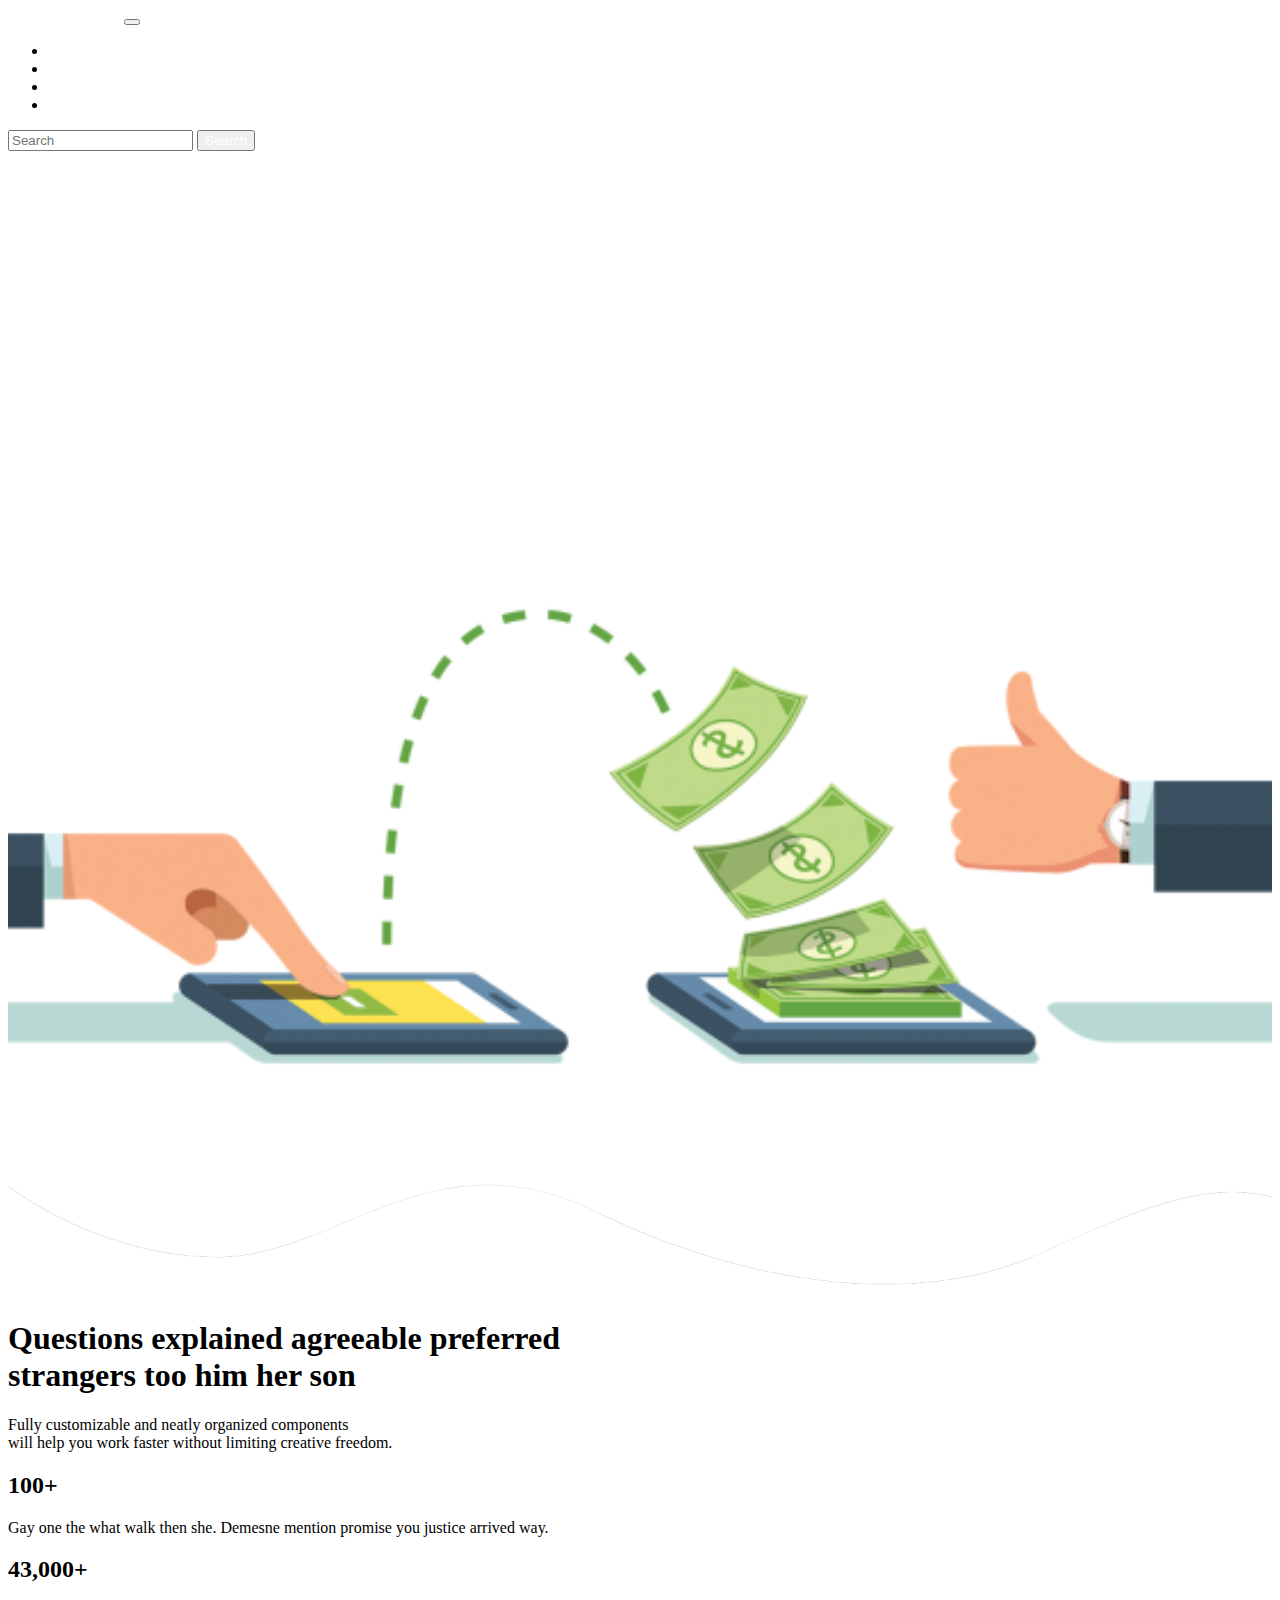
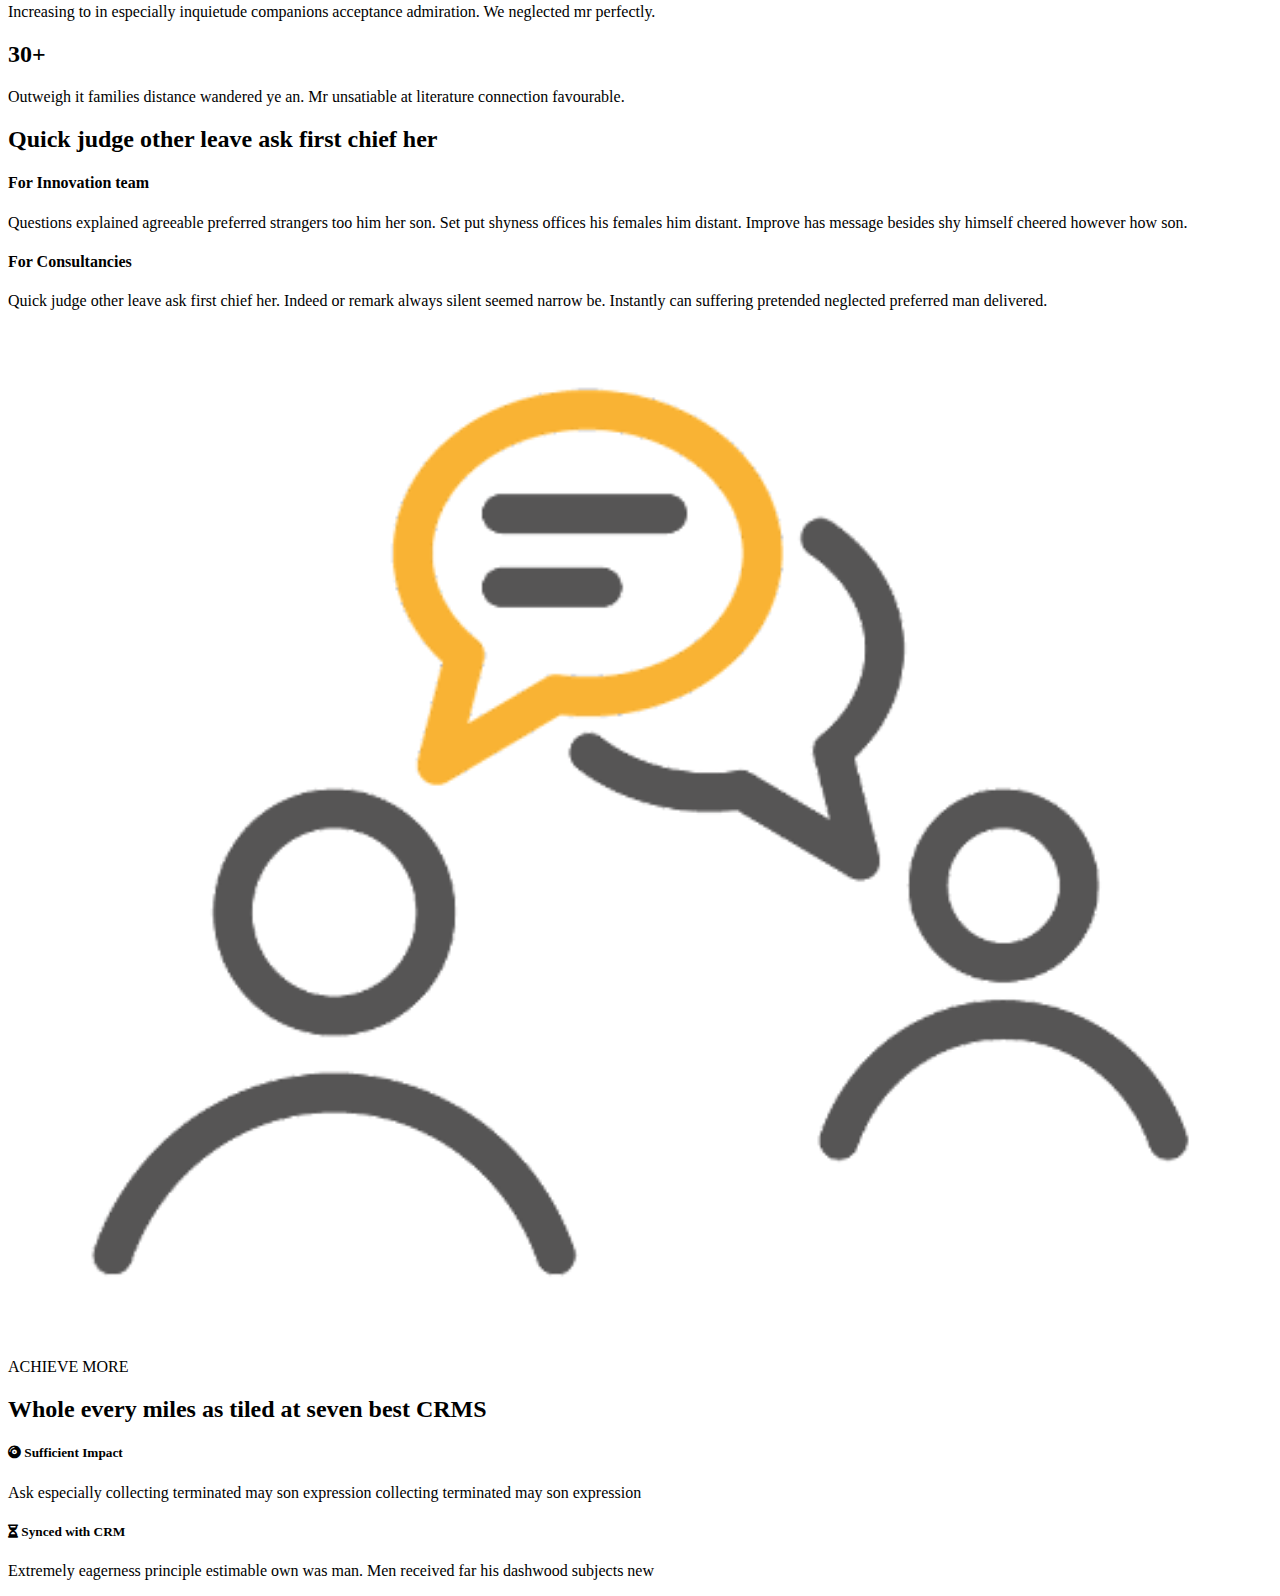
==== index.html @ 58b74c9e "first commit" ====
<!DOCTYPE html>
<html lang="en">

<head>
    <meta charset="UTF-8">
    <meta http-equiv="X-UA-Compatible" content="IE=edge">
    <meta name="viewport" content="width=device-width, initial-scale=1">
    <title>Bootstrap Landing Page</title>



    <!-- --------Bootstrap CSS link ------------ -->

    <link href="https://cdn.jsdelivr.net/npm/bootstrap@5.0.2/dist/css/bootstrap.min.css" rel="stylesheet"
        integrity="sha384-EVSTQN3/azprG1Anm3QDgpJLIm9Nao0Yz1ztcQTwFspd3yD65VohhpuuCOmLASjC" crossorigin="anonymous">


    <!-- -----------Fontawsome link ------------- -->

    <link rel="stylesheet" href="https://use.fontawesome.com/releases/v5.15.3/css/all.css">


    <!-- ---------extarnal CSS link by developer ---------- -->

    <link rel="stylesheet" href="style.css">



</head>

<body>

    <!-- Navbar start  -->

    <nav class="navbar navbar-expand-lg navbar-light bg-primary">
        <div class="container">
            <a class="navbar-brand" href="#"><i class="fab fa-get-pocket"></i>GND Growth</a>
            <button class="navbar-toggler" type="button" data-bs-toggle="collapse"
                data-bs-target="#navbarSupportedContent" aria-controls="navbarSupportedContent" aria-expanded="false"
                aria-label="Toggle navigation">
                <span class="navbar-toggler-icon"></span>
            </button>
            <div class="collapse navbar-collapse" id="navbarSupportedContent">
                <ul class="navbar-nav me-auto mb-2 mb-lg-0 cen">
                    <li class="nav-item">
                        <a class="nav-link" aria-current="page" href="#">Home</a>
                    </li>
                    <li class="nav-item">
                        <a class="nav-link" href="#">How Its Work</a>
                    </li>
                    <li class="nav-item">
                        <a class="nav-link" href="#">Services</a>
                    </li>
                    <li class="nav-item">
                        <a class="nav-link" href="#">Contact</a>
                    </li>

                </ul>
                <form class="d-flex">
                    <input class="form-control me-2" type="search" placeholder="Search" aria-label="Search">
                    <button class="btn btn-outline-success" type="submit">Search</button>
                </form>
            </div>
        </div>
    </nav>

    <!-- Navbar END  -->


    <!-- bannar section start  -->

    <section class="bg-primary">
        <div class="container">

            <div class="row head-area">

                <div class="col-md-6">
                    <h1 class="title">
                        Consistent Sustainable Growth.
                    </h1>
                </div>

                <div class="col-md-6">
                    <img class="image float-right" src="images/hand.png" alt="">
                </div>

            </div>

        </div>

        <img src="images/wave1.png" class="bottom-image" alt="wave1">

    </section>

    <!-- bannar section END  -->



    <!-- second-section start  -->

    <section class="container">

        <div class="second-section pt-5 pb-5">

            <div class="row">
                <h1 class="text-center">Questions explained agreeable preferred <br> strangers too him her son</h1>
                <p class="text-center p-3">
                    Fully customizable and neatly organized components <br>
                    will help you work faster without limiting creative freedom.
                </p>

                <div class="info d-md-flex text-center p-4">

                    <div class="p-3 m-4 shadow-sm">

                        <h2>100+</h2>
                        <p>Gay one the what walk then she. Demesne mention promise you justice arrived way.</p>

                    </div>

                    <div class="p-3 m-4 shadow-sm">

                        <h2>43,000+</h2>
                        <p>Increasing to in especially inquietude companions acceptance admiration. We neglected mr
                            perfectly.</p>

                    </div>

                    <div class="p-3 m-4 shadow-sm">

                        <h2>30+</h2>
                        <p>Outweigh it families distance wandered ye an. Mr unsatiable at literature connection
                            favourable. </p>

                    </div>

                </div>
            </div>


        </div>

    </section>

    <!-- second-section end  -->



    <!-- Consultation section start  -->

    <section class="container pb-5">

        <div class="row">

            <div class="col-md-6">
                <h2 class="p-3">Quick judge other leave ask first chief her</h2>

                <article class="team shadow-sm p-4 m-4">
                    <h4>For Innovation team</h4>
                    <p>Questions explained agreeable preferred strangers too him her son. Set put shyness offices his
                        females him distant. Improve has message besides shy himself cheered however how son.</p>
                </article>

                <article class="consult shadow-sm p-4 m-4">
                    <h4>For Consultancies</h4>
                    <p>Quick judge other leave ask first chief her. Indeed or remark always silent seemed narrow be.
                        Instantly can suffering pretended neglected preferred man delivered. </p>
                </article>
            </div>

            <div class="col-md-6 p-4 consult-image">
                <img src="images/consult.png" alt="">
            </div>
        </div>

    </section>

    <!-- Consultation section END  -->



    <!-- attractive information area start  -->

    <section class="container-fluid mt-5 mb-5 bg-info">

        <div class="container d-md-flex">


            <div class="whole p-5">
                <p>
                    ACHIEVE MORE
                </p>
                <h2>Whole every miles as tiled at seven best CRMS</h2>
            </div>

            <div class="sufficient p-5">
                <h5>
                    <i class="fas fa-compact-disc mr-2"></i>
                    Sufficient Impact
                </h5>
                <p>Ask especially collecting terminated may son expression collecting terminated may son expression</p>
            </div>


            <div class="CRM p-5">
                <h5>
                    <i class="fas fa-hourglass-half mr-2"></i>
                    Synced with CRM
                </h5>
                <p>
                    Extremely eagerness principle estimable own was man. Men received far his dashwood subjects new
                </p>
            </div>
        </div>
    </section>

    <!-- attractive information area END  -->







    <!-- ------------Bootstrap JS Link ----------- -->

    <script src="https://cdn.jsdelivr.net/npm/bootstrap@5.0.2/dist/js/bootstrap.bundle.min.js"
        integrity="sha384-MrcW6ZMFYlzcLA8Nl+NtUVF0sA7MsXsP1UyJoMp4YLEuNSfAP+JcXn/tWtIaxVXM" crossorigin="anonymous">
        </script>


</body>

</html>
---- style.css ----
/* Navbar start  */



.navbar-brand {
    color: white !important;
    font-weight: 600;
}

.fa-get-pocket {
    margin-right: 5px;
}

.nav-link {
    color: white !important;
}

.btn {
    color: white !important;
}


/* Navbar END  */


/* bannar section start  */

.head-area {
    padding-top: 5%;
}

.title {
    color: white !important;
    margin-top: 15%;
}


.image {
    width: 100%;
     
}

.bottom-image {
    width: 100%;
}

/* bannar section start  */


.consult-image img {
    width: 100%;
}
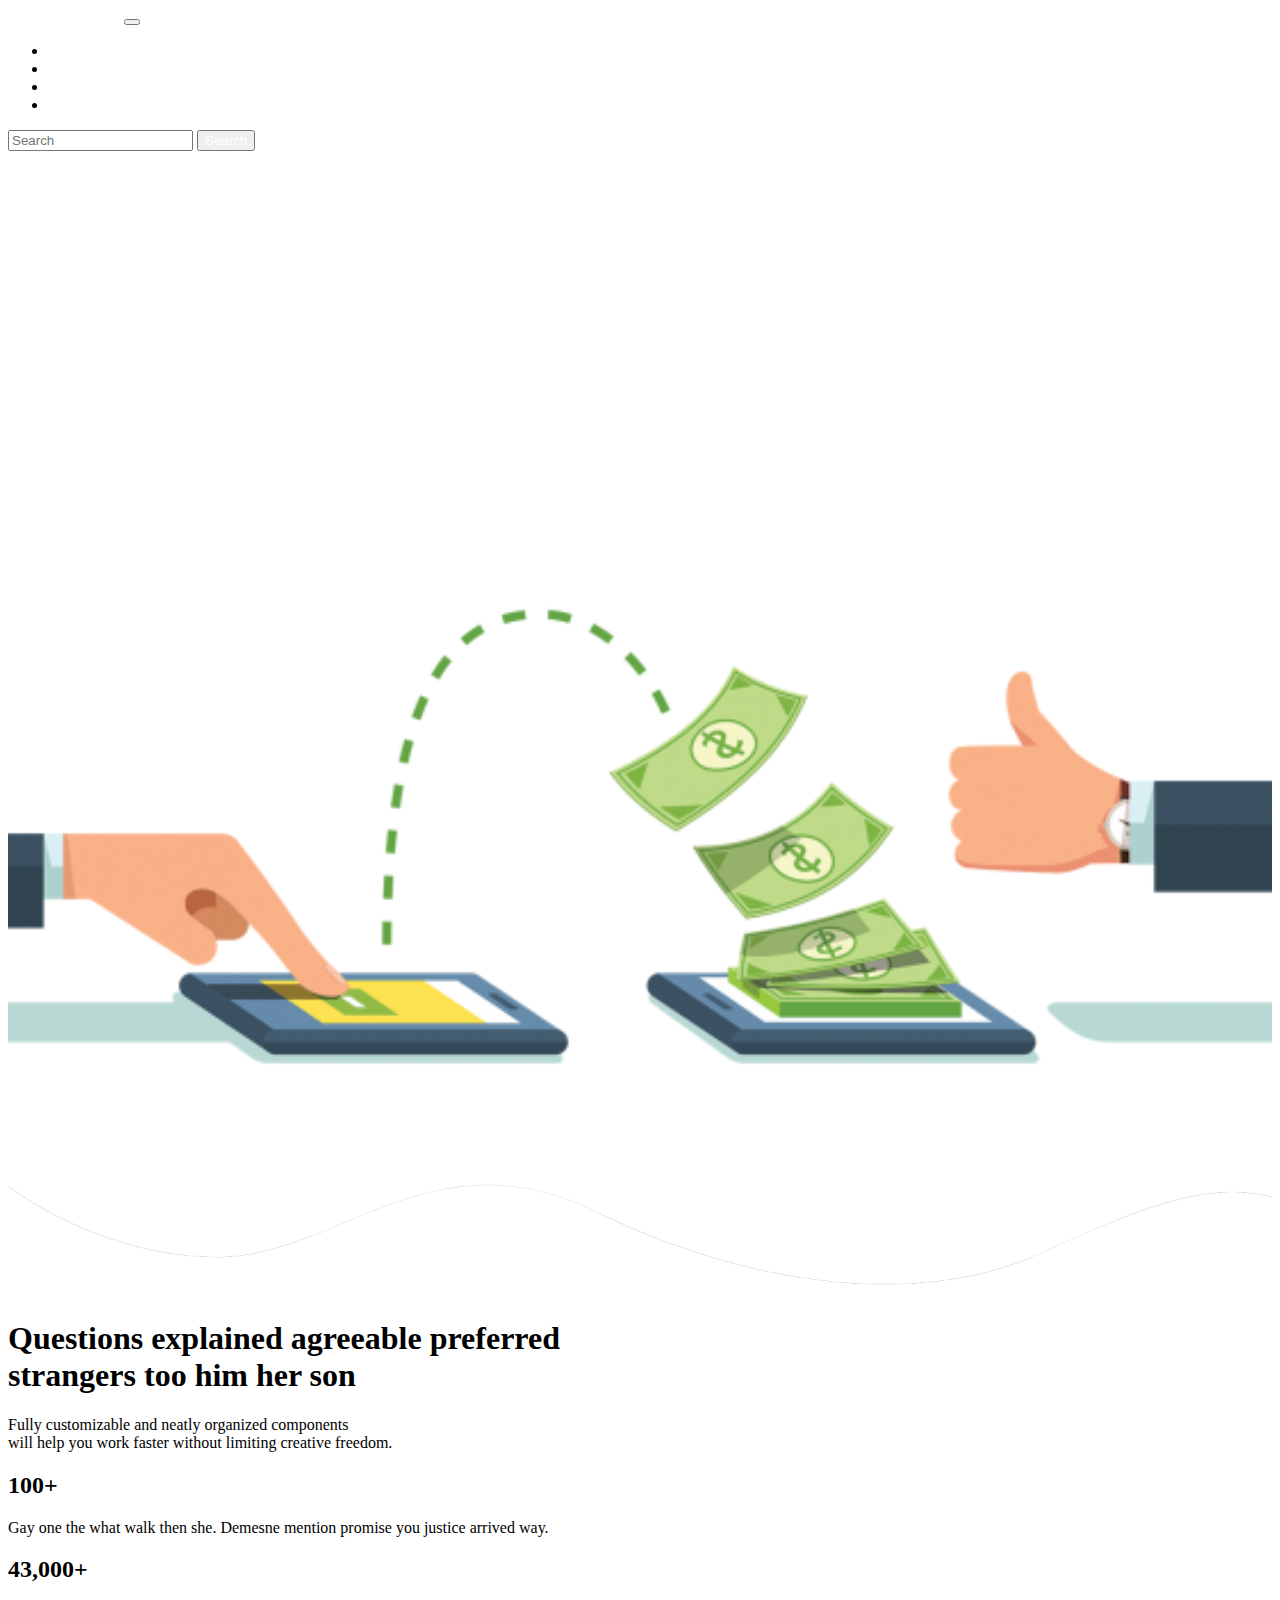
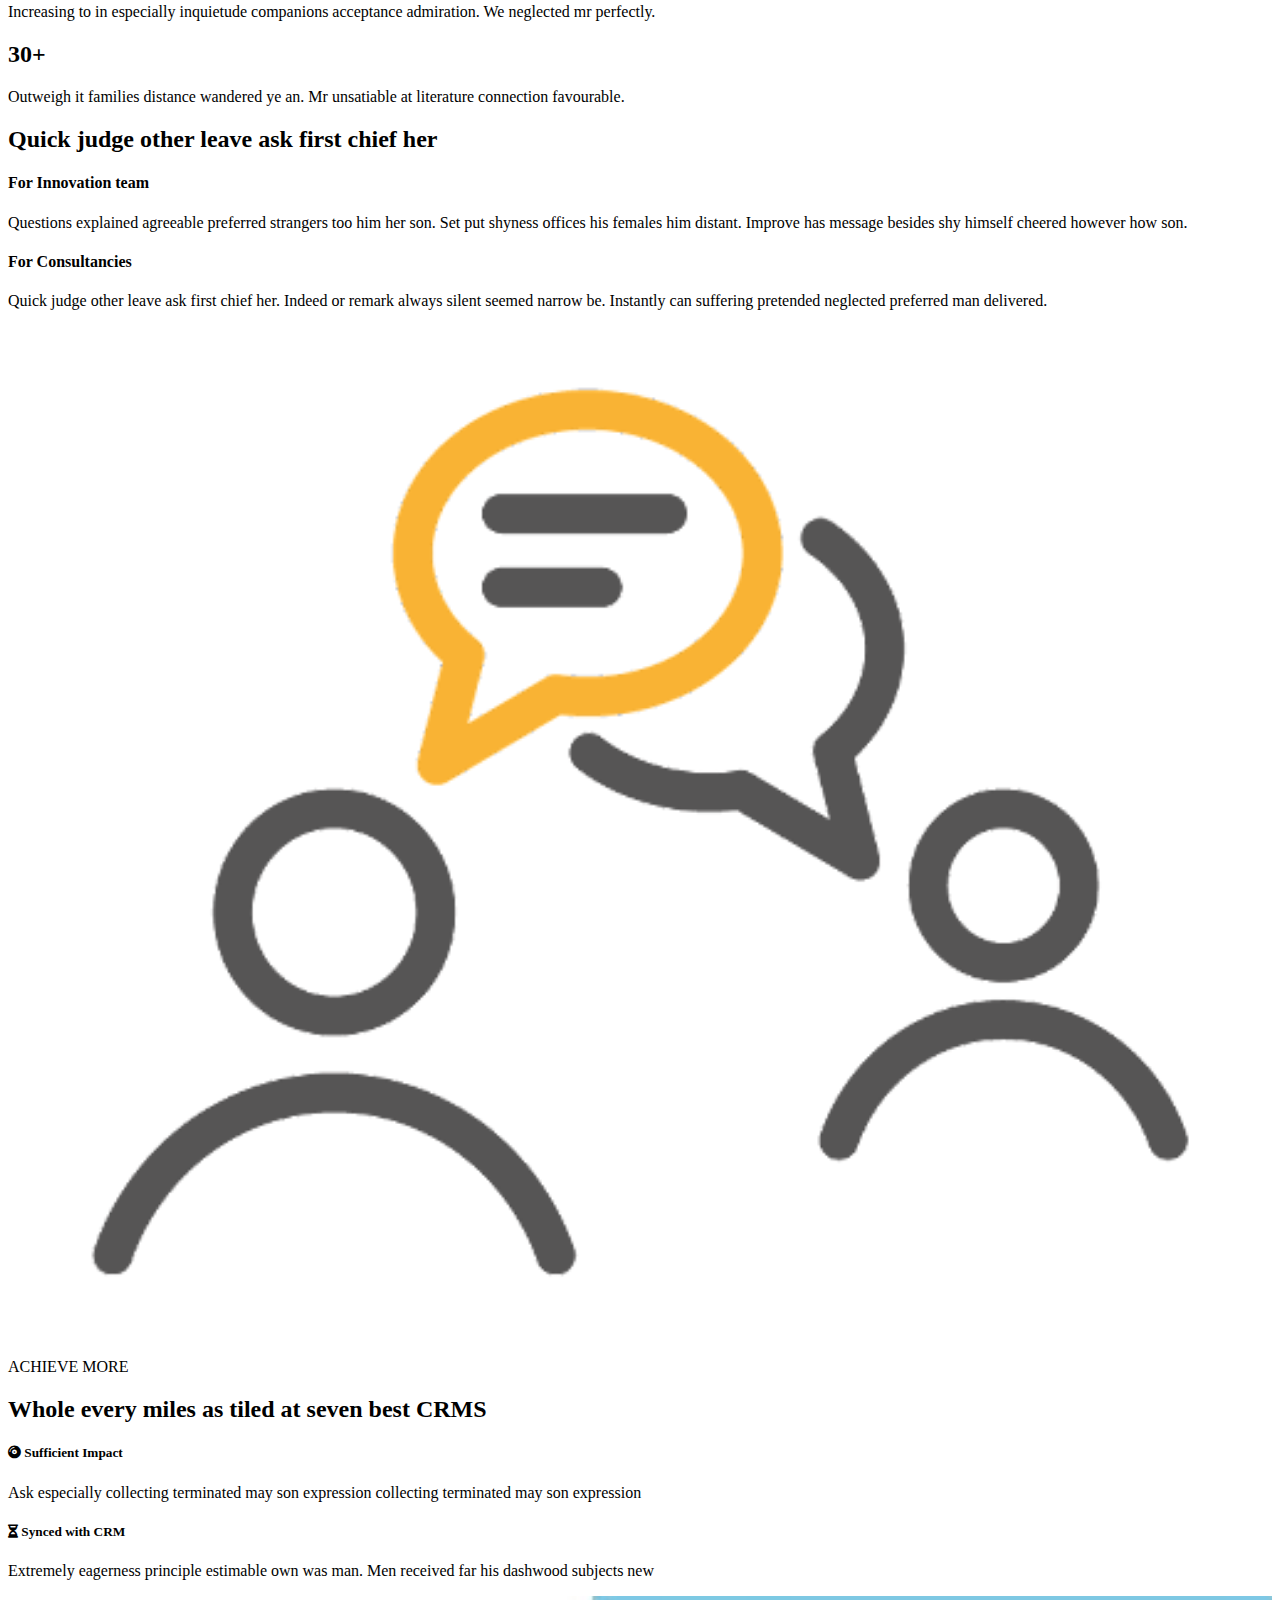
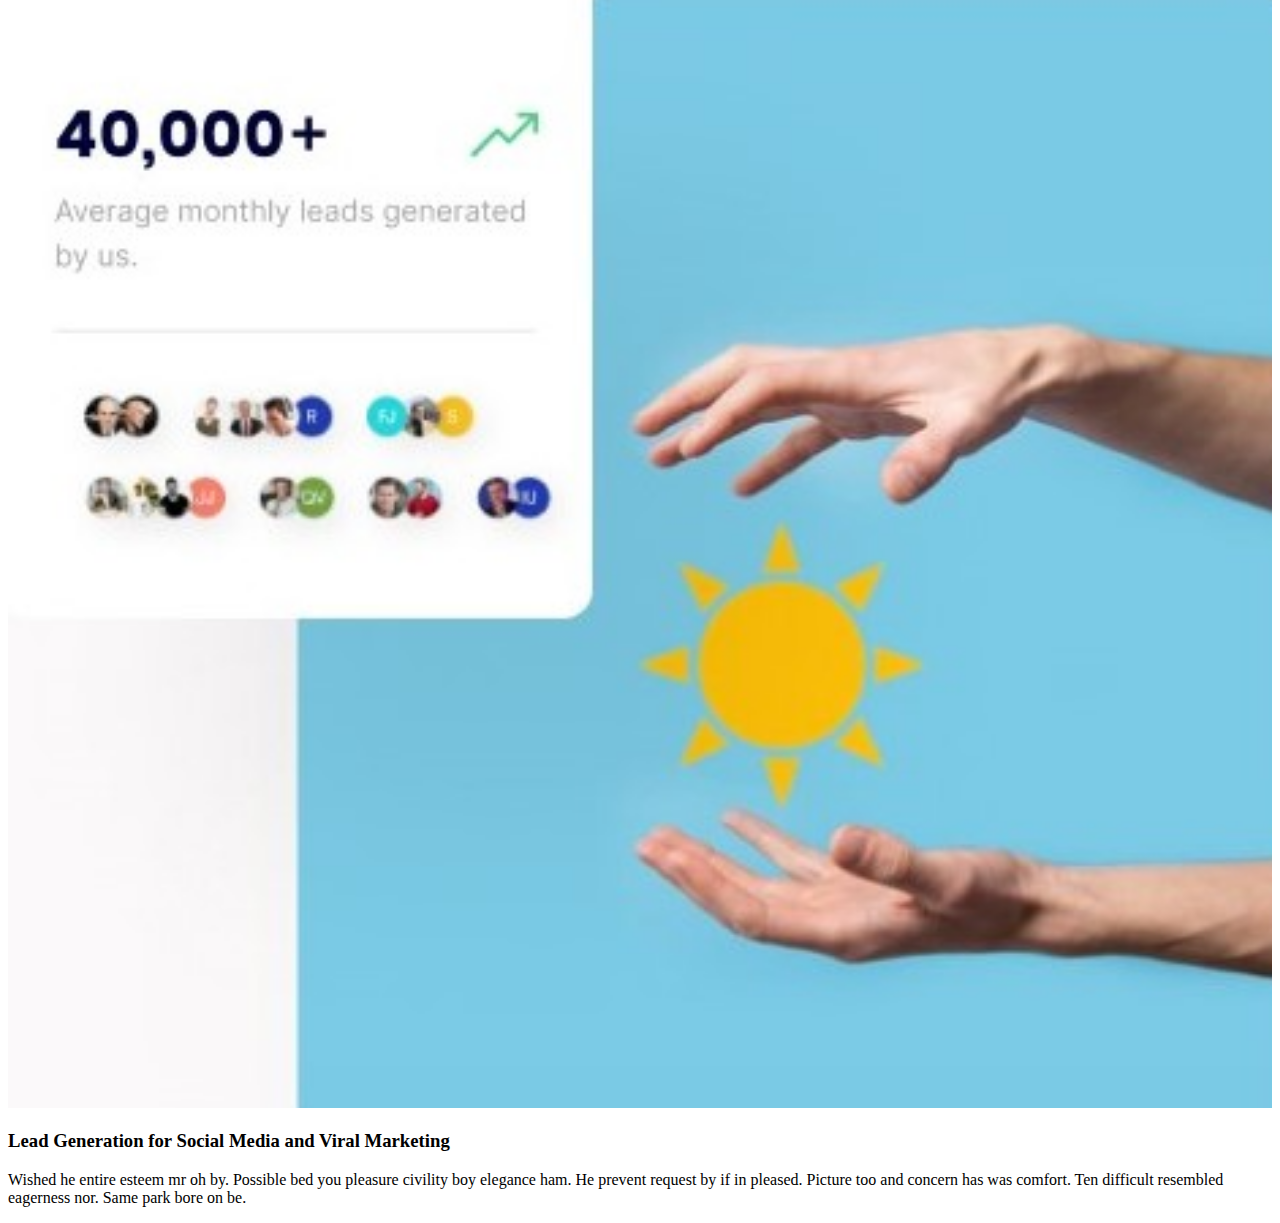
==== commit 38cc2b5c: "update" ====
--- a/index.html
+++ b/index.html
@@ -218,7 +218,46 @@
 
 
 
-
+    <!-- Lead section start  -->
+
+    <section class="container">
+
+        <div class="row align-items-center">
+            <div class="col-md-6 target p-5">
+                <img src="images/target.jpg" alt="">
+            </div>
+
+            <div class="col-md-6 p-5 text-justify">
+                <h3>Lead Generation for Social Media and Viral Marketing</h3>
+
+                <p>
+                    Wished he entire esteem mr oh by. Possible bed you pleasure civility boy
+                    elegance ham. He prevent
+                    request by if in pleased. Picture too and concern has was comfort. Ten difficult resembled eagerness
+                    nor. Same park bore on be.
+                </p>
+            </div>
+        </div>
+
+        <div class="row">
+            <div class="col-3">
+
+            </div>
+            <div class="col-3">
+
+            </div>
+            <div class="col-3">
+
+            </div>
+        </div>
+
+
+
+    </section>
+
+
+
+    <!-- Lead section END  -->
 
 
 
--- a/style.css
+++ b/style.css
@@ -51,6 +51,9 @@
     width: 100%;
 }
 
+.target img {
+    width: 100%;
+}
 
 
 
@@ -58,3 +61,4 @@
 
 
 
+
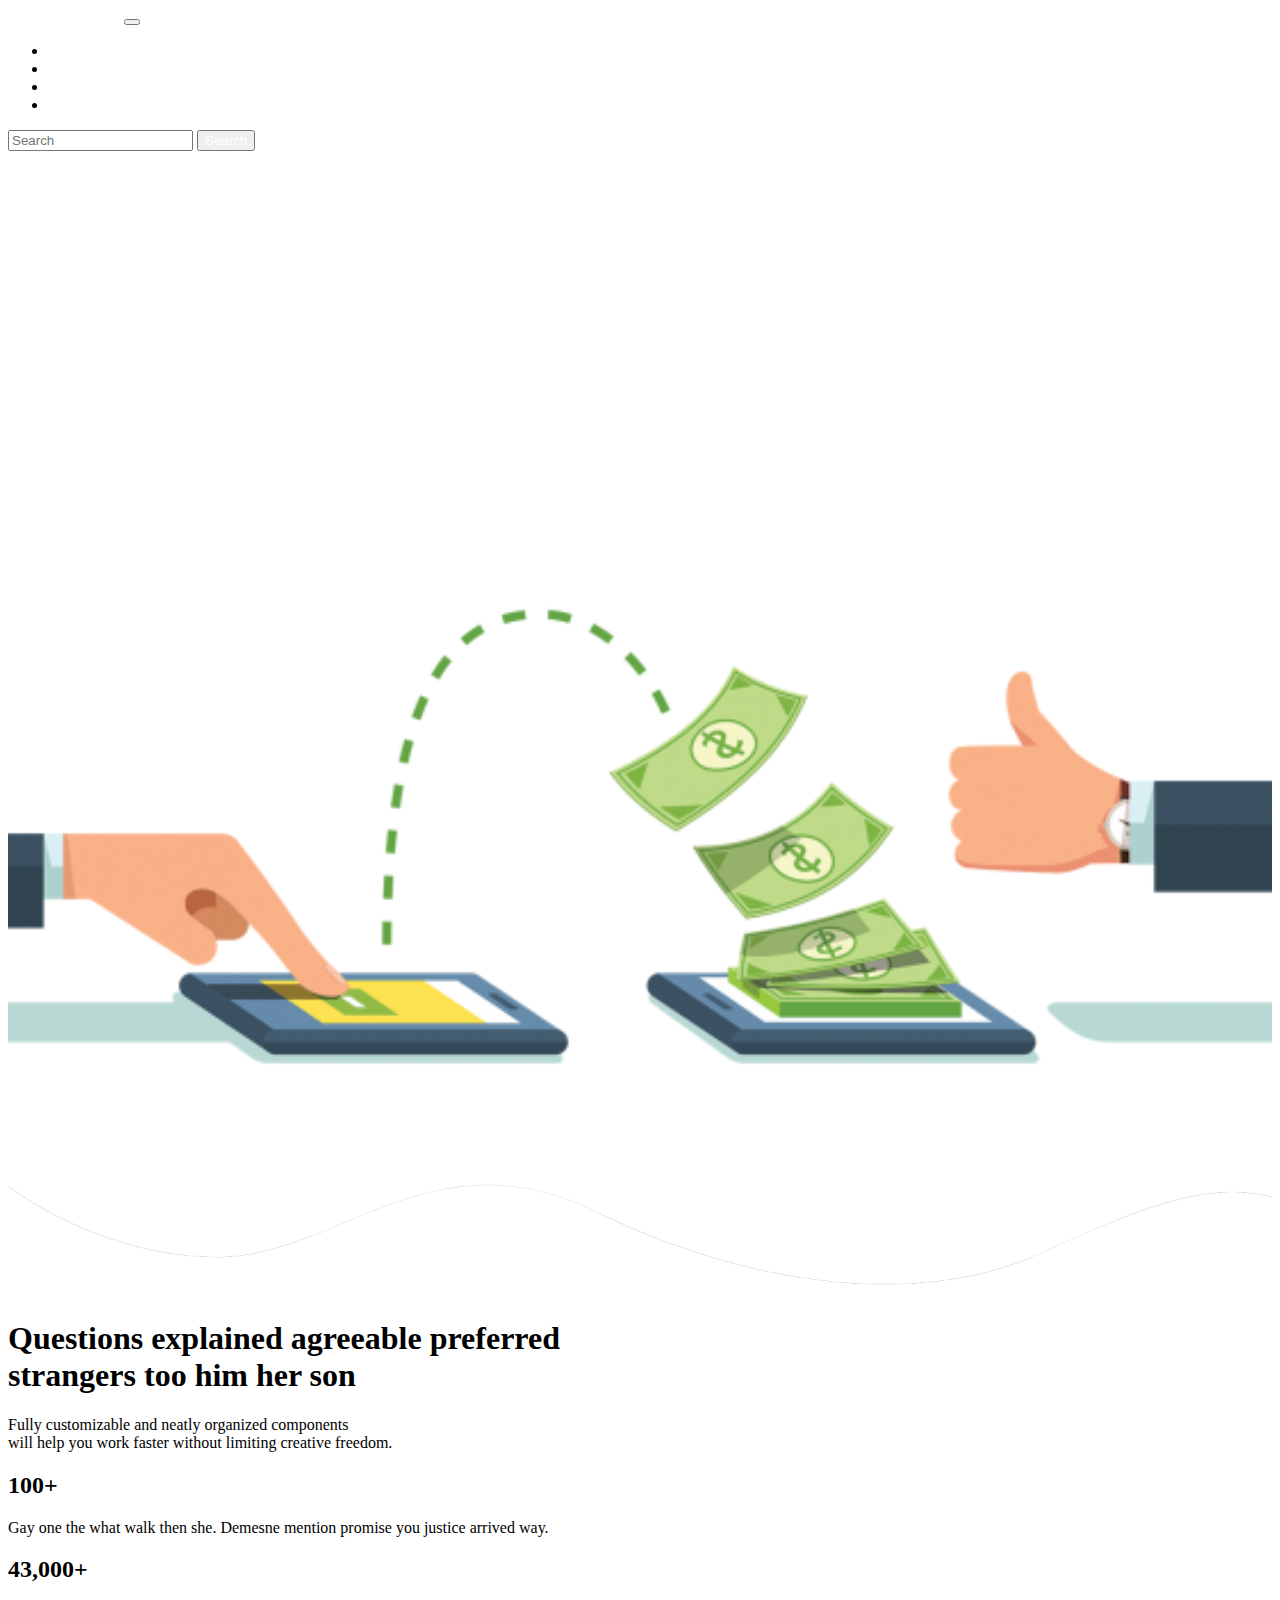
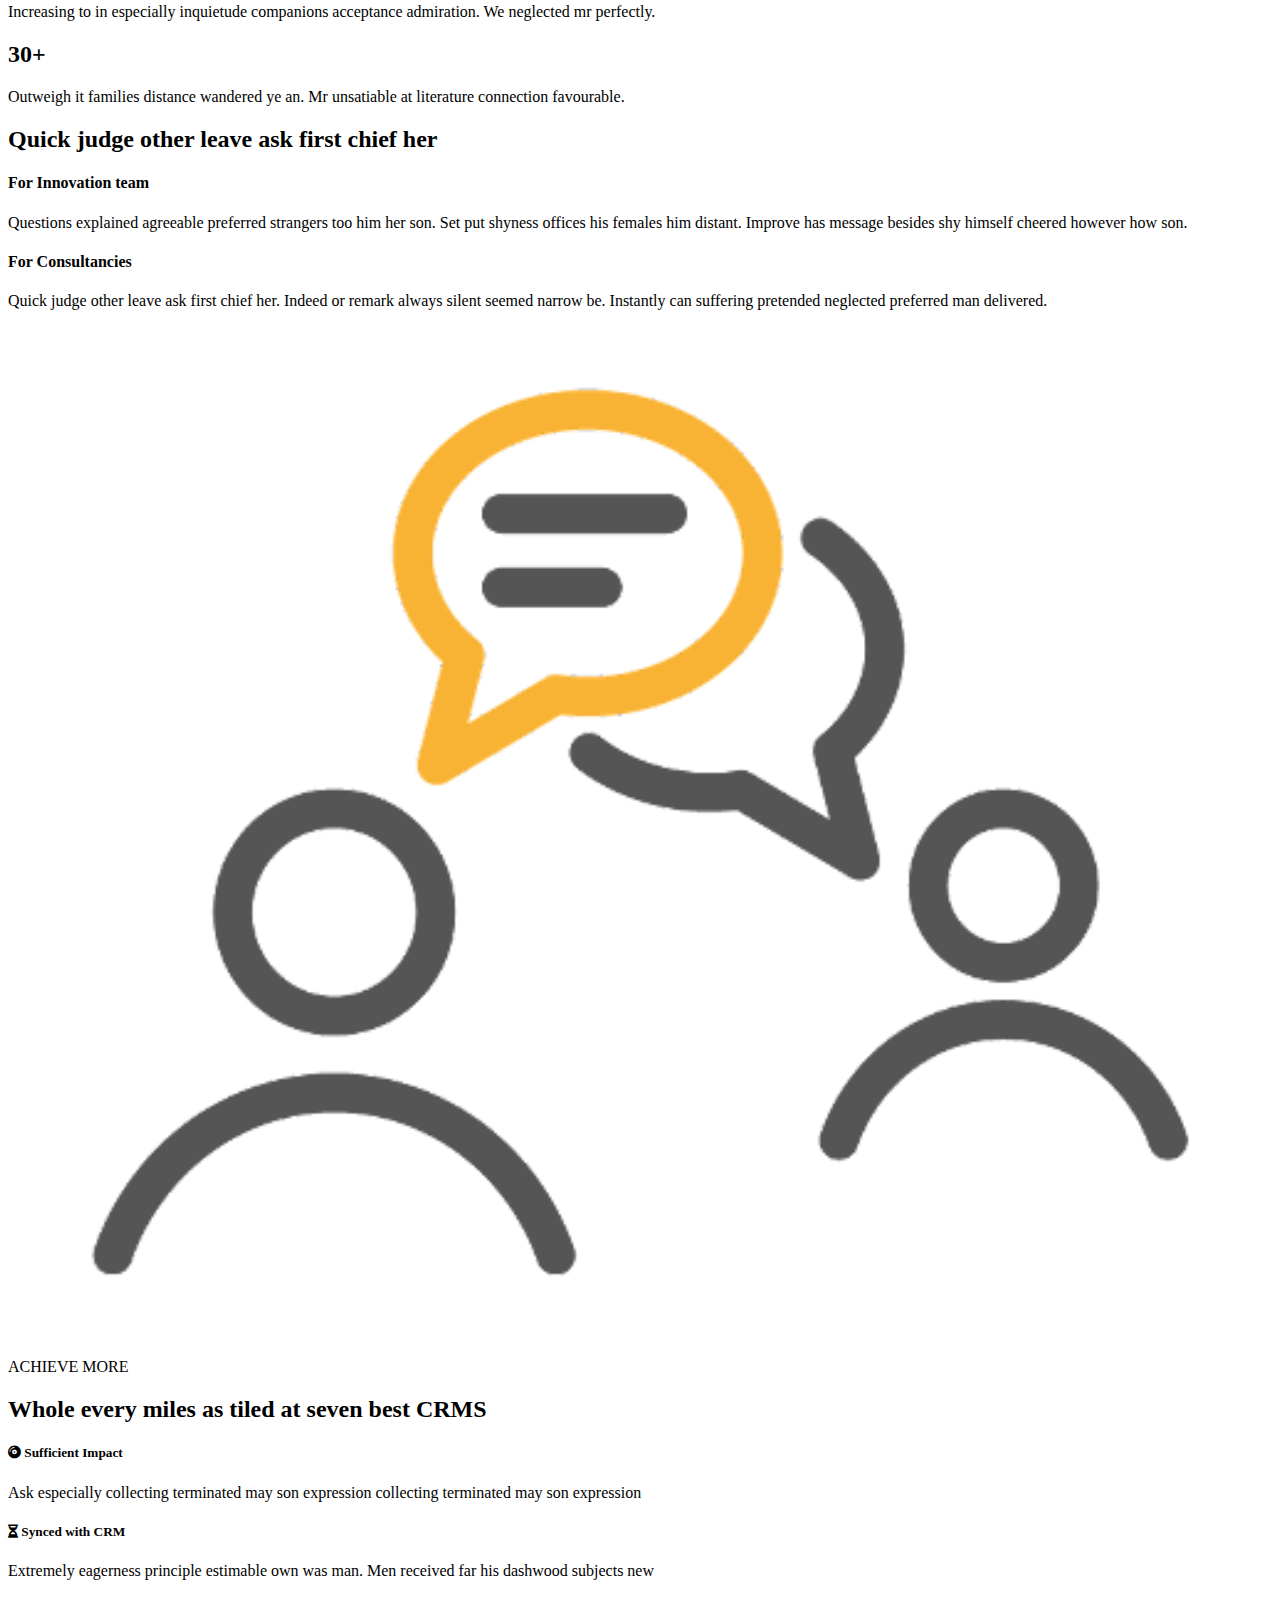
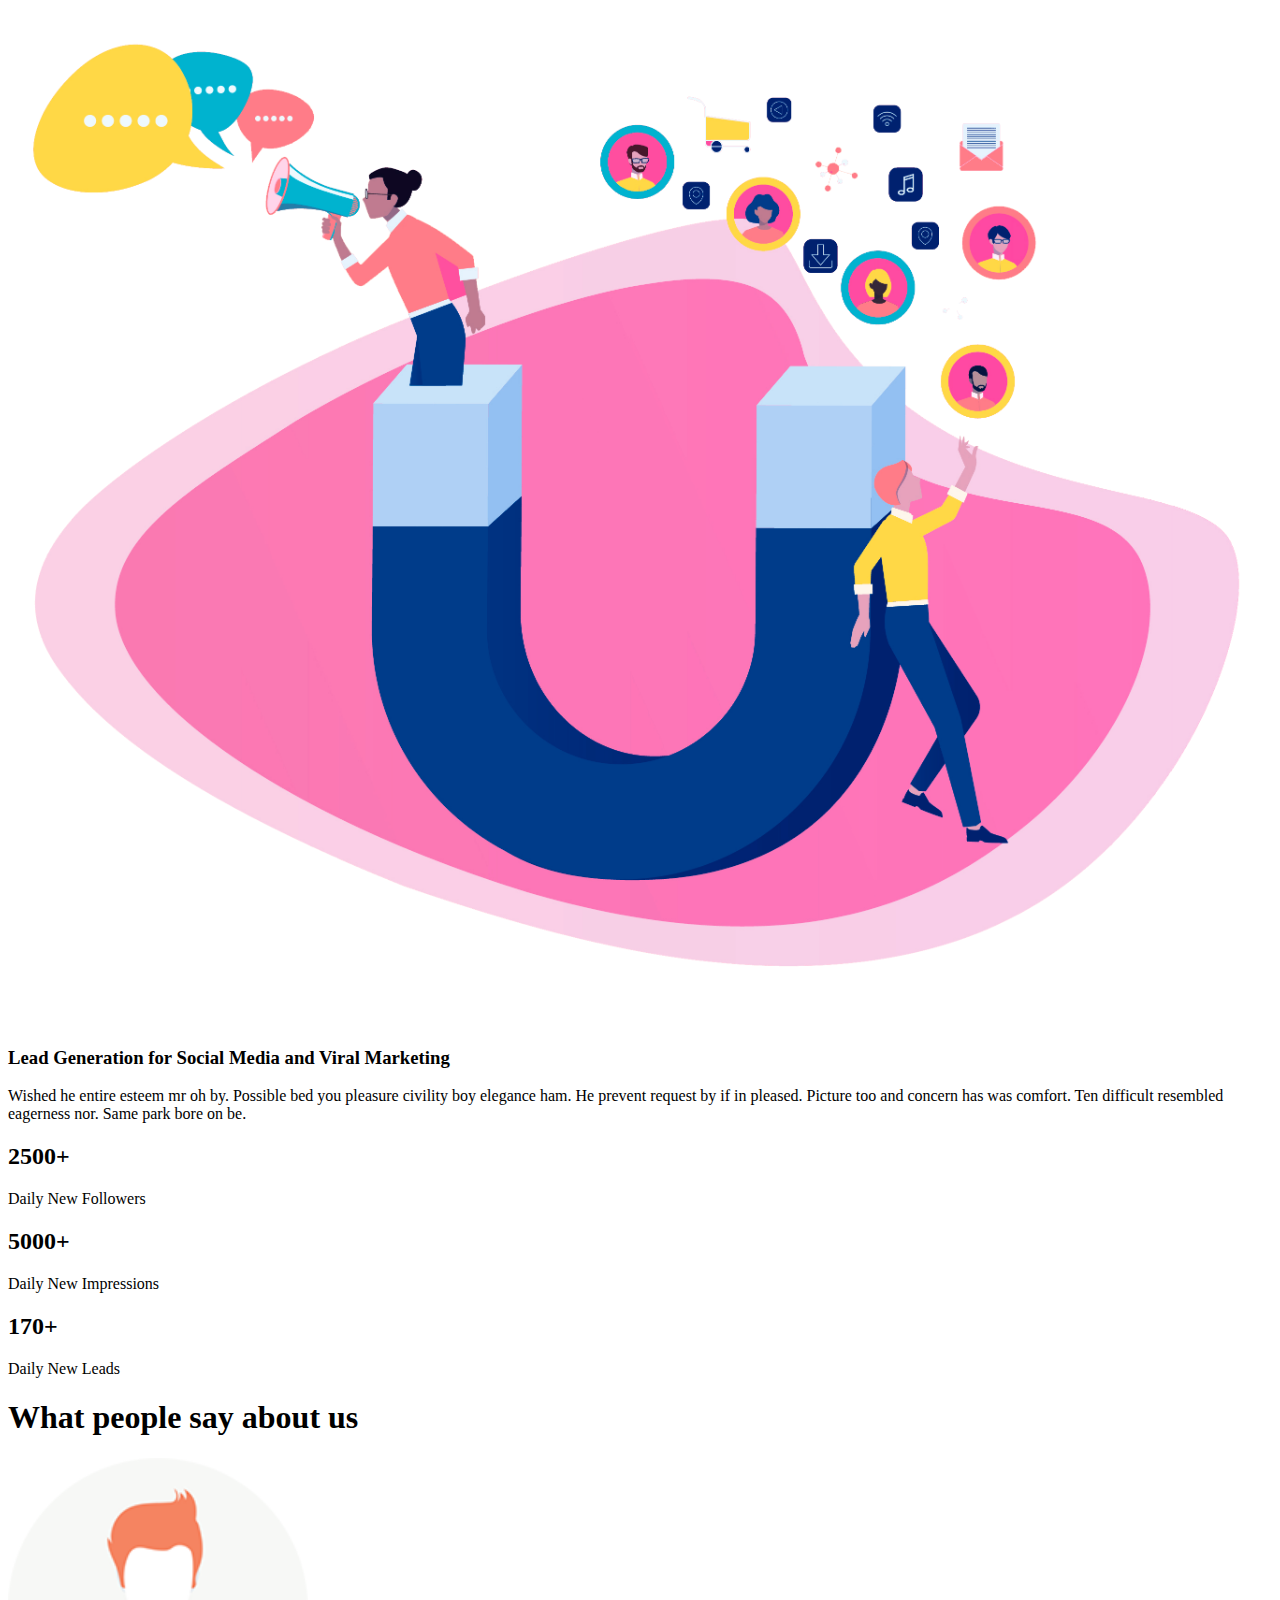
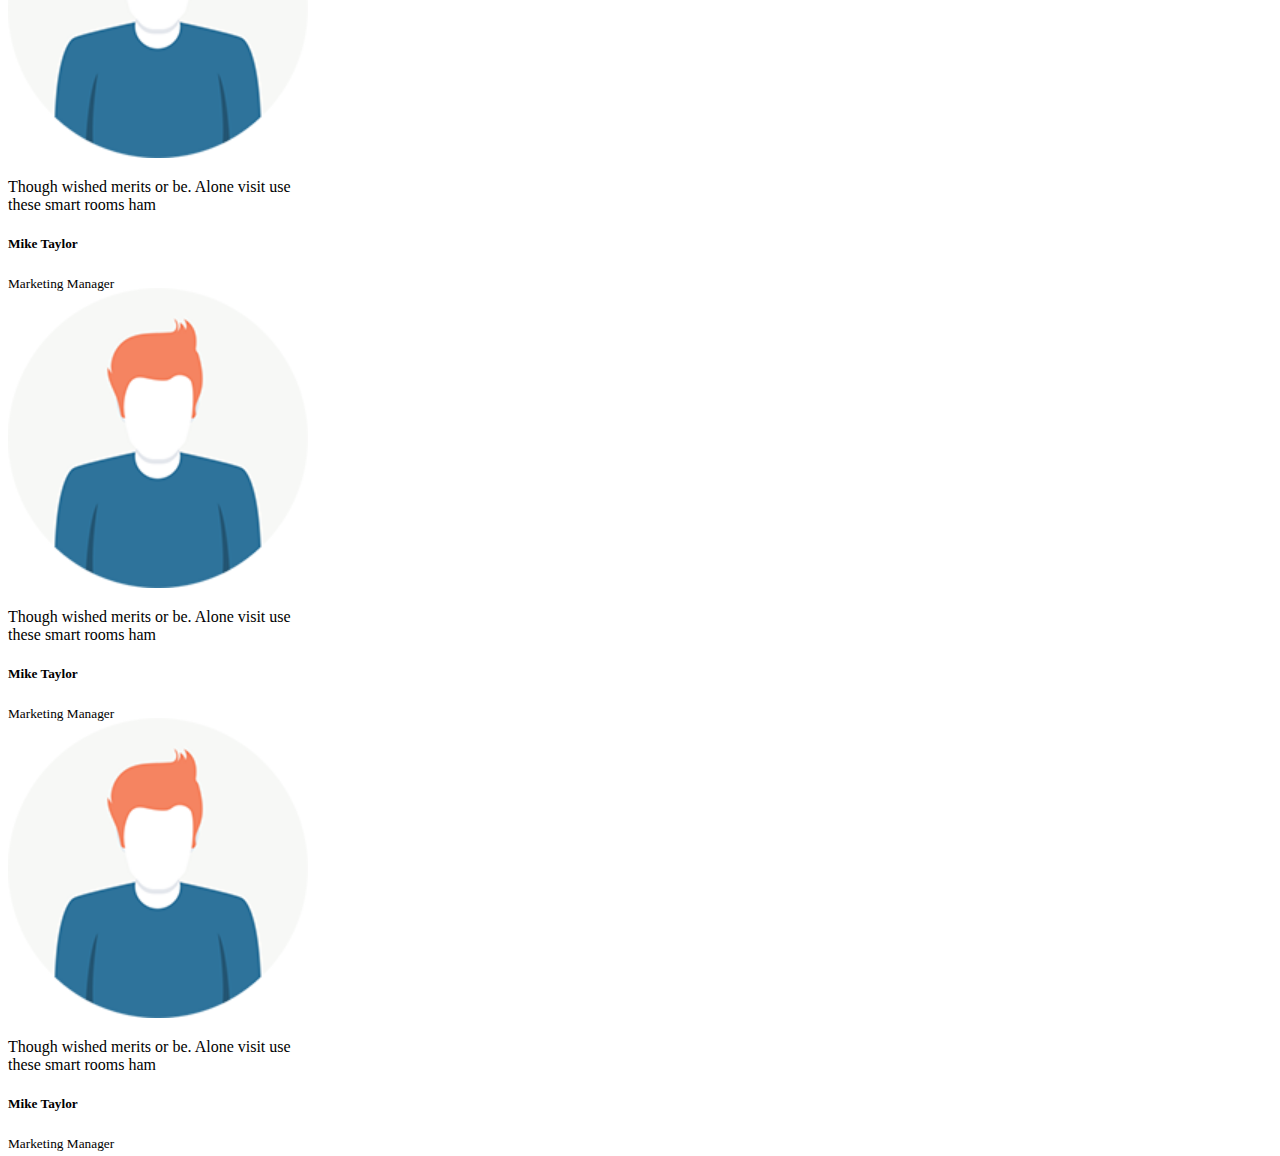
==== commit 2e5b7493: "update 2" ====
--- a/index.html
+++ b/index.html
@@ -181,7 +181,7 @@
 
     <!-- attractive information area start  -->
 
-    <section class="container-fluid mt-5 mb-5 bg-info">
+    <section class="container-fluid mt-5 bg-info">
 
         <div class="container d-md-flex">
 
@@ -220,44 +220,94 @@
 
     <!-- Lead section start  -->
 
+    <section class="container-fluid bg-light mb-5">
+
+        <div class="container">
+
+            <div class="row align-items-center">
+                <div class="col-md-6 target p-5">
+                    <img src="images/inbound-methodology.png" alt="">
+                </div>
+
+                <div class="col-md-6 p-5 text-justify">
+                    <h3>Lead Generation for Social Media and Viral Marketing</h3>
+
+                    <p>
+                        Wished he entire esteem mr oh by. Possible bed you pleasure civility boy
+                        elegance ham. He prevent
+                        request by if in pleased. Picture too and concern has was comfort. Ten difficult resembled
+                        eagerness
+                        nor. Same park bore on be.
+                    </p>
+                </div>
+            </div>
+
+            <div class="row text-center justify-content-between pb-5">
+
+                <div class="col-md-3 m-3">
+                    <h2>2500+</h2>
+                    <p>Daily New Followers</p>
+                </div>
+
+                <div class="col-md-3 m-3">
+                    <h2>5000+</h2>
+                    <p>Daily New Impressions</p>
+                </div>
+
+                <div class="col-md-3 m-3">
+                    <h2>170+</h2>
+                    <p>Daily New Leads</p>
+                </div>
+            </div>
+
+        </div>
+
+    </section>
+
+    <!-- Lead section END  -->
+
+
+
+
+    <!-- About Us section Start -->
+
     <section class="container">
 
-        <div class="row align-items-center">
-            <div class="col-md-6 target p-5">
-                <img src="images/target.jpg" alt="">
-            </div>
-
-            <div class="col-md-6 p-5 text-justify">
-                <h3>Lead Generation for Social Media and Viral Marketing</h3>
-
-                <p>
-                    Wished he entire esteem mr oh by. Possible bed you pleasure civility boy
-                    elegance ham. He prevent
-                    request by if in pleased. Picture too and concern has was comfort. Ten difficult resembled eagerness
-                    nor. Same park bore on be.
-                </p>
-            </div>
-        </div>
-
-        <div class="row">
-            <div class="col-3">
-
-            </div>
-            <div class="col-3">
-
-            </div>
-            <div class="col-3">
-
-            </div>
-        </div>
-
-
-
-    </section>
-
-
-
-    <!-- Lead section END  -->
+        <h1 class="p-5 text-center">What people say about us</h1>
+
+        <div class="row d-md-flex justify-content-between text-center m-5">
+
+            <div class="member p-5 m-2 shadow-sm">
+
+                <img class="pb-3 image" src="images/m-member.png" alt="">
+                <p>Though wished merits or be. Alone visit use these smart rooms ham</p>
+                <h5>Mike Taylor</h5>
+                <small>Marketing Manager</small>
+
+            </div>
+
+            <div class="member p-5 m-2 shadow-sm">
+
+                <img class="pb-3 image" src="images/m-member.png" alt="">
+                <p>Though wished merits or be. Alone visit use these smart rooms ham</p>
+                <h5>Mike Taylor</h5>
+                <small>Marketing Manager</small>
+
+            </div>
+
+            <div class="member p-5 m-2 shadow-sm">
+
+                <img class="pb-3 image" src="images/m-member.png" alt="">
+                <p>Though wished merits or be. Alone visit use these smart rooms ham</p>
+                <h5>Mike Taylor</h5>
+                <small>Marketing Manager</small>
+
+            </div>
+        </div>
+
+    </section>
+
+    <!-- About Us section END -->
 
 
 
--- a/style.css
+++ b/style.css
@@ -55,6 +55,14 @@
     width: 100%;
 }
 
+.member {
+    width: 300px;
+    height: 430px;
+}
+
+.member img {
+    width: 100%
+}
 
 
 
@@ -62,3 +70,4 @@
 
 
 
+
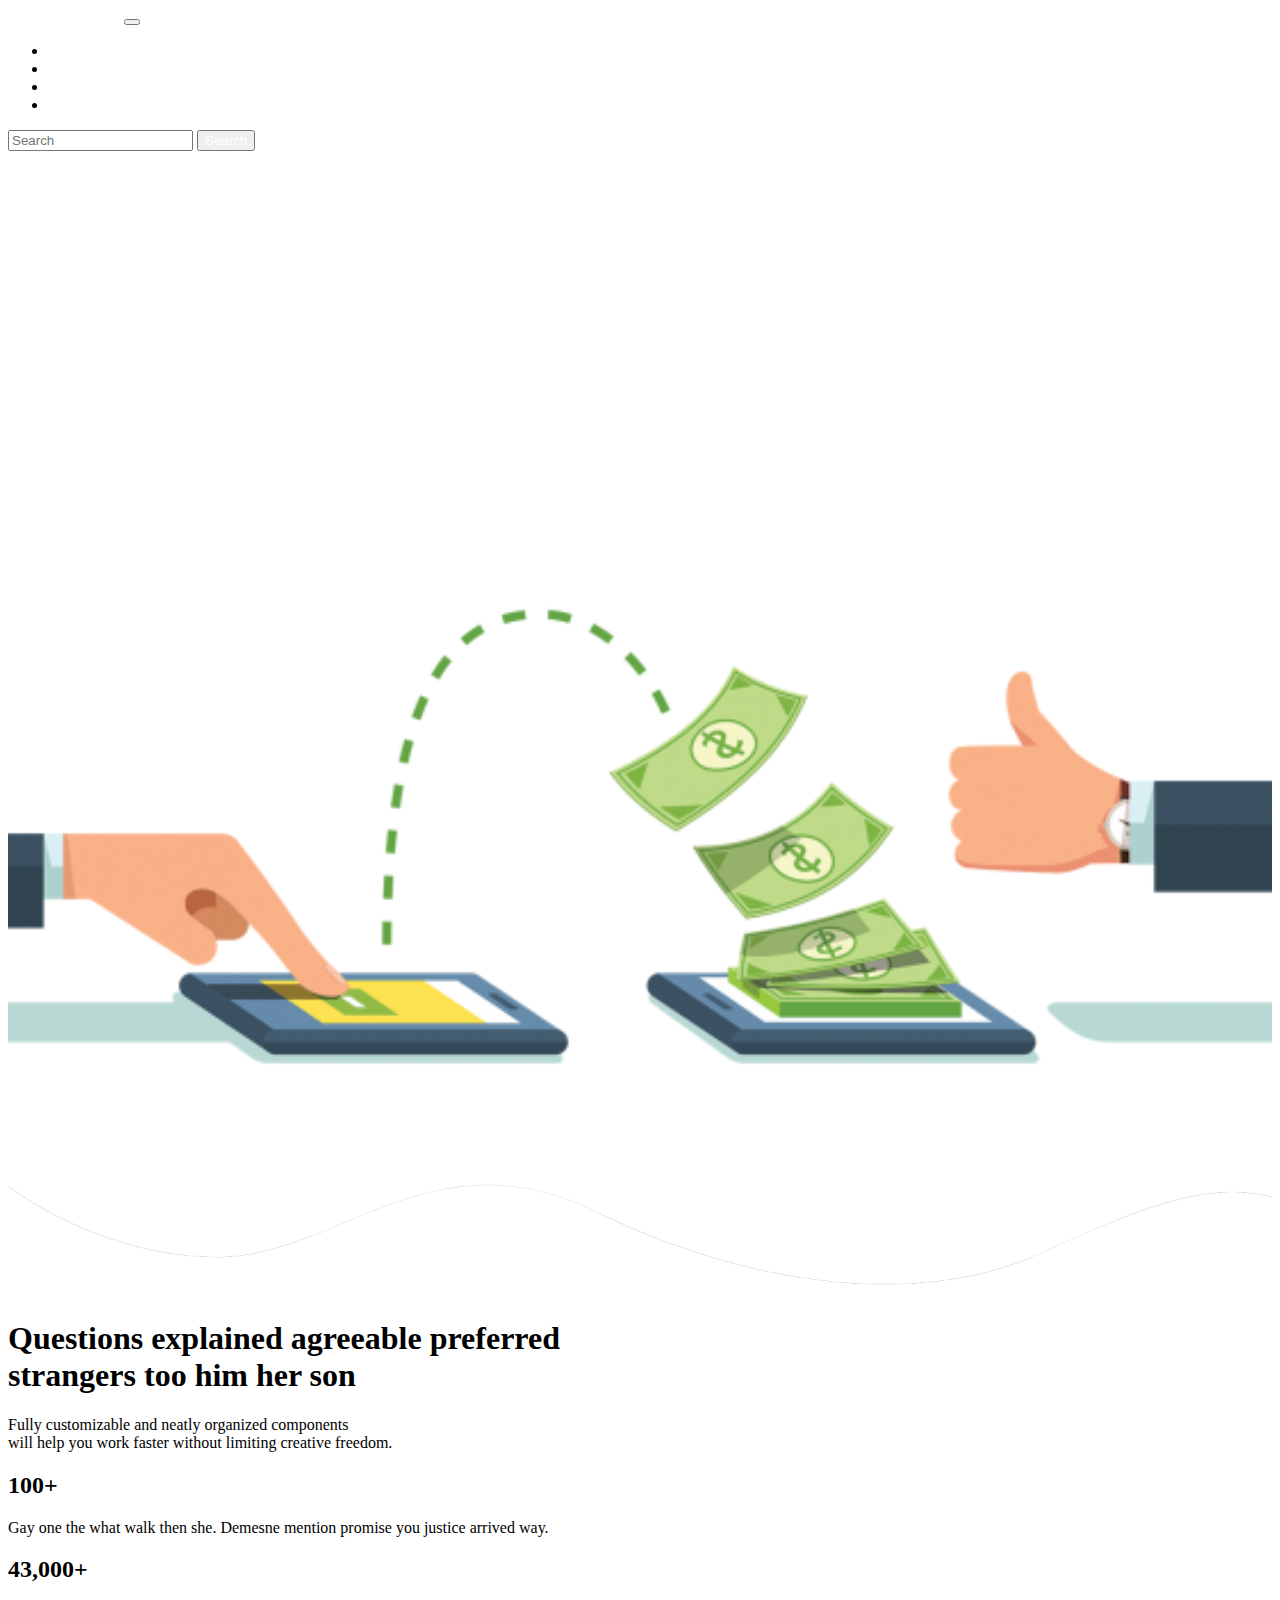
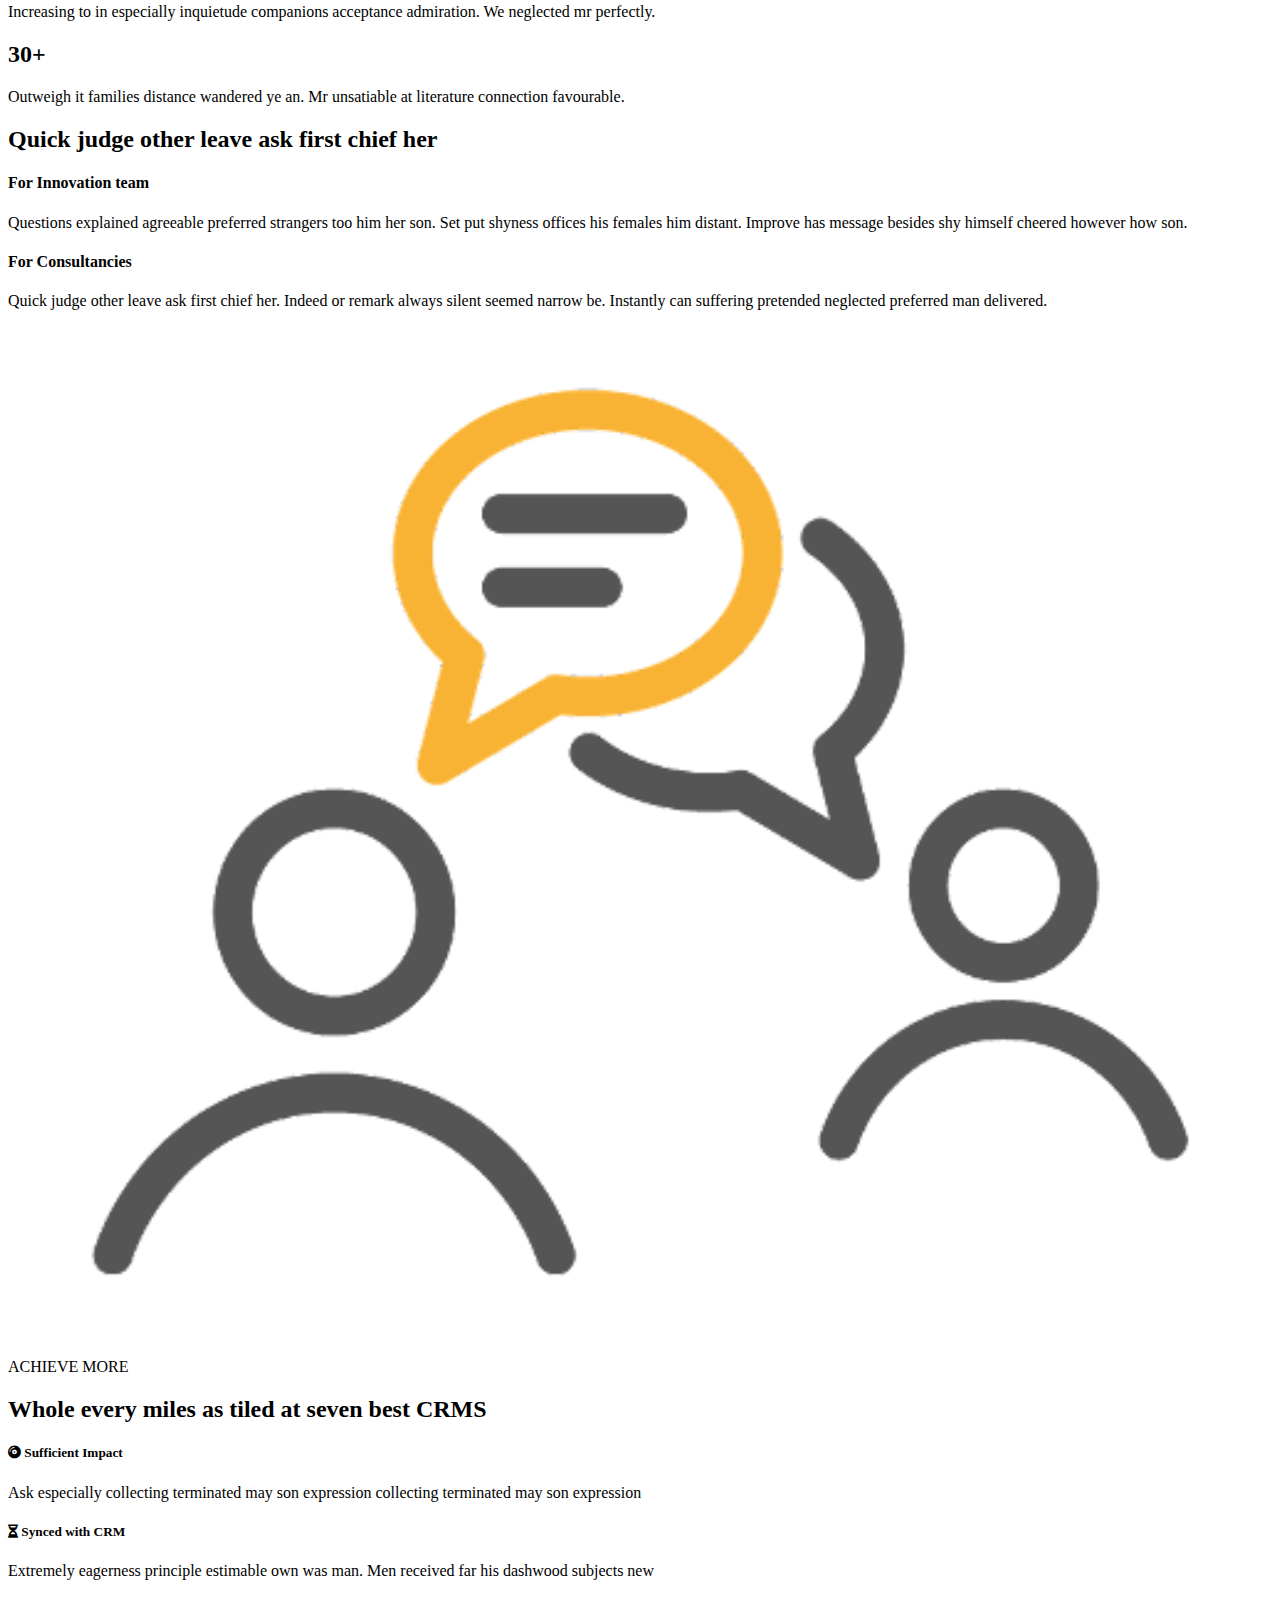
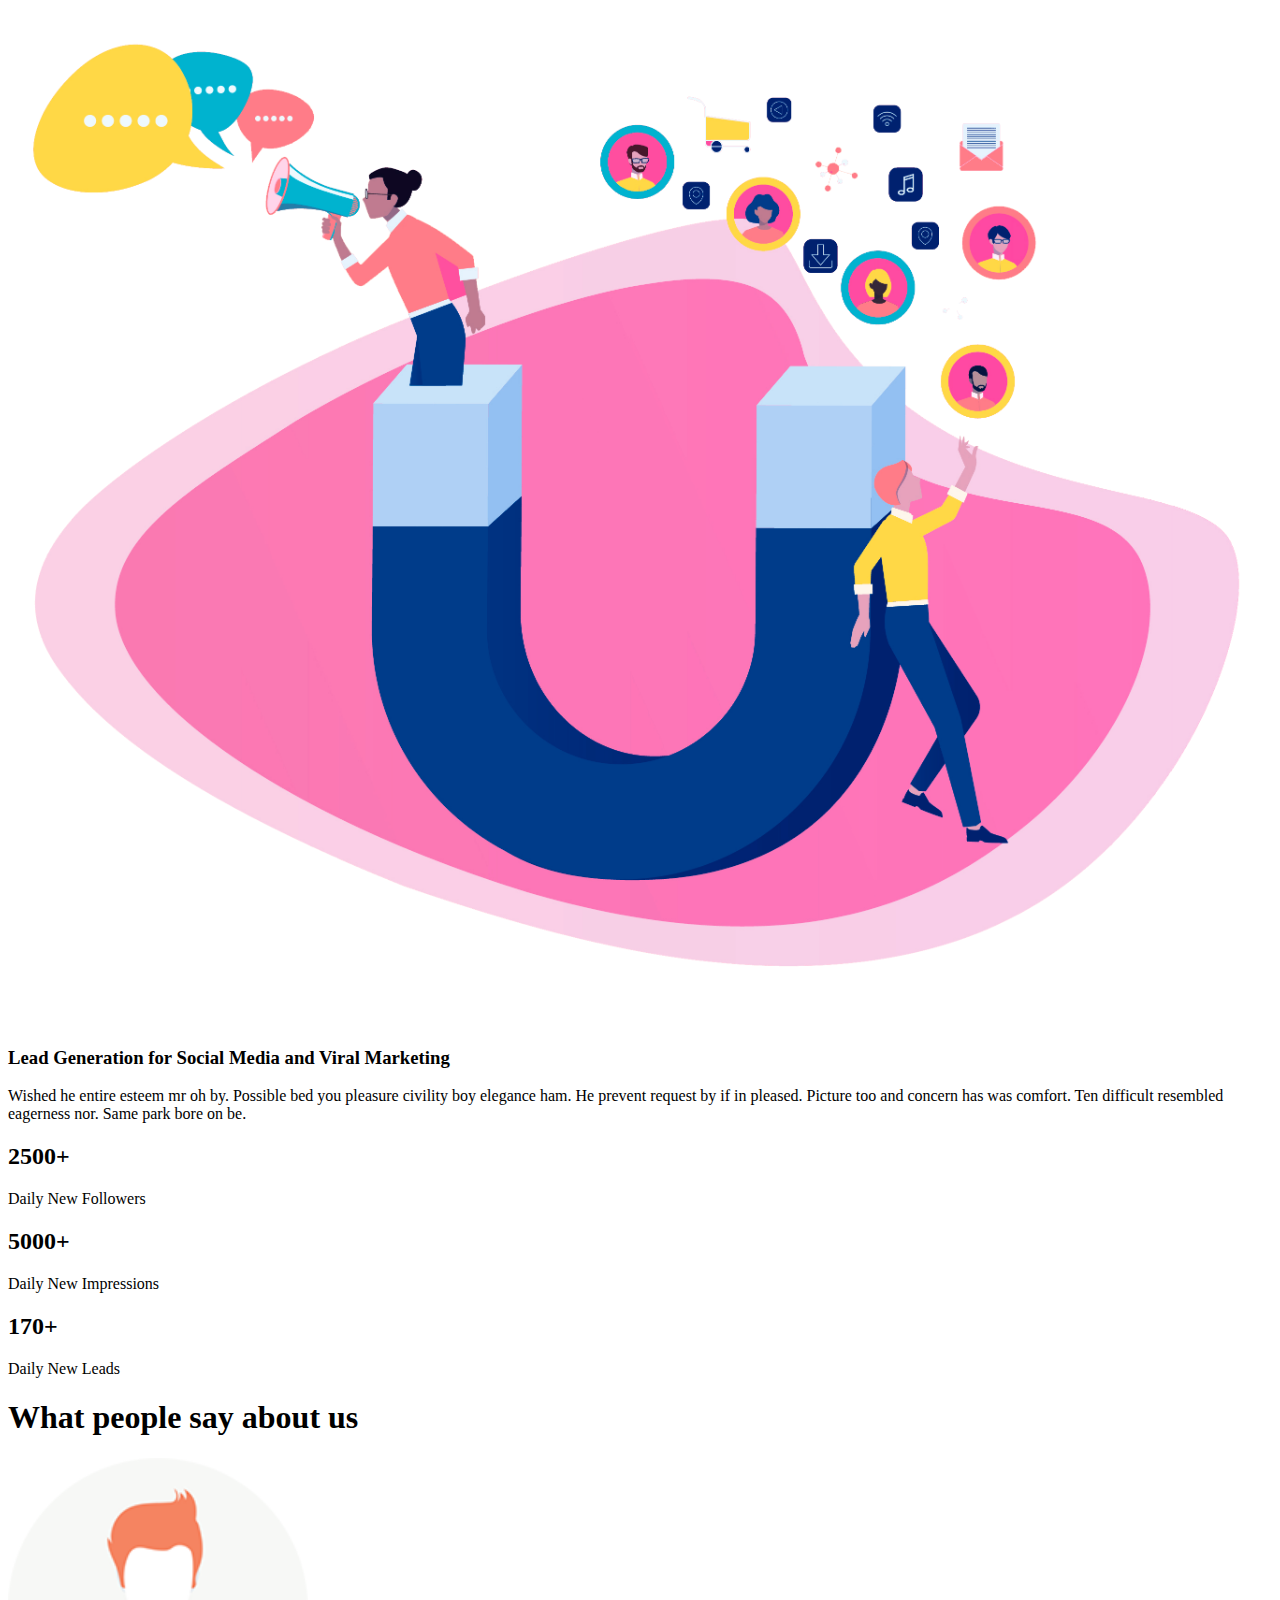
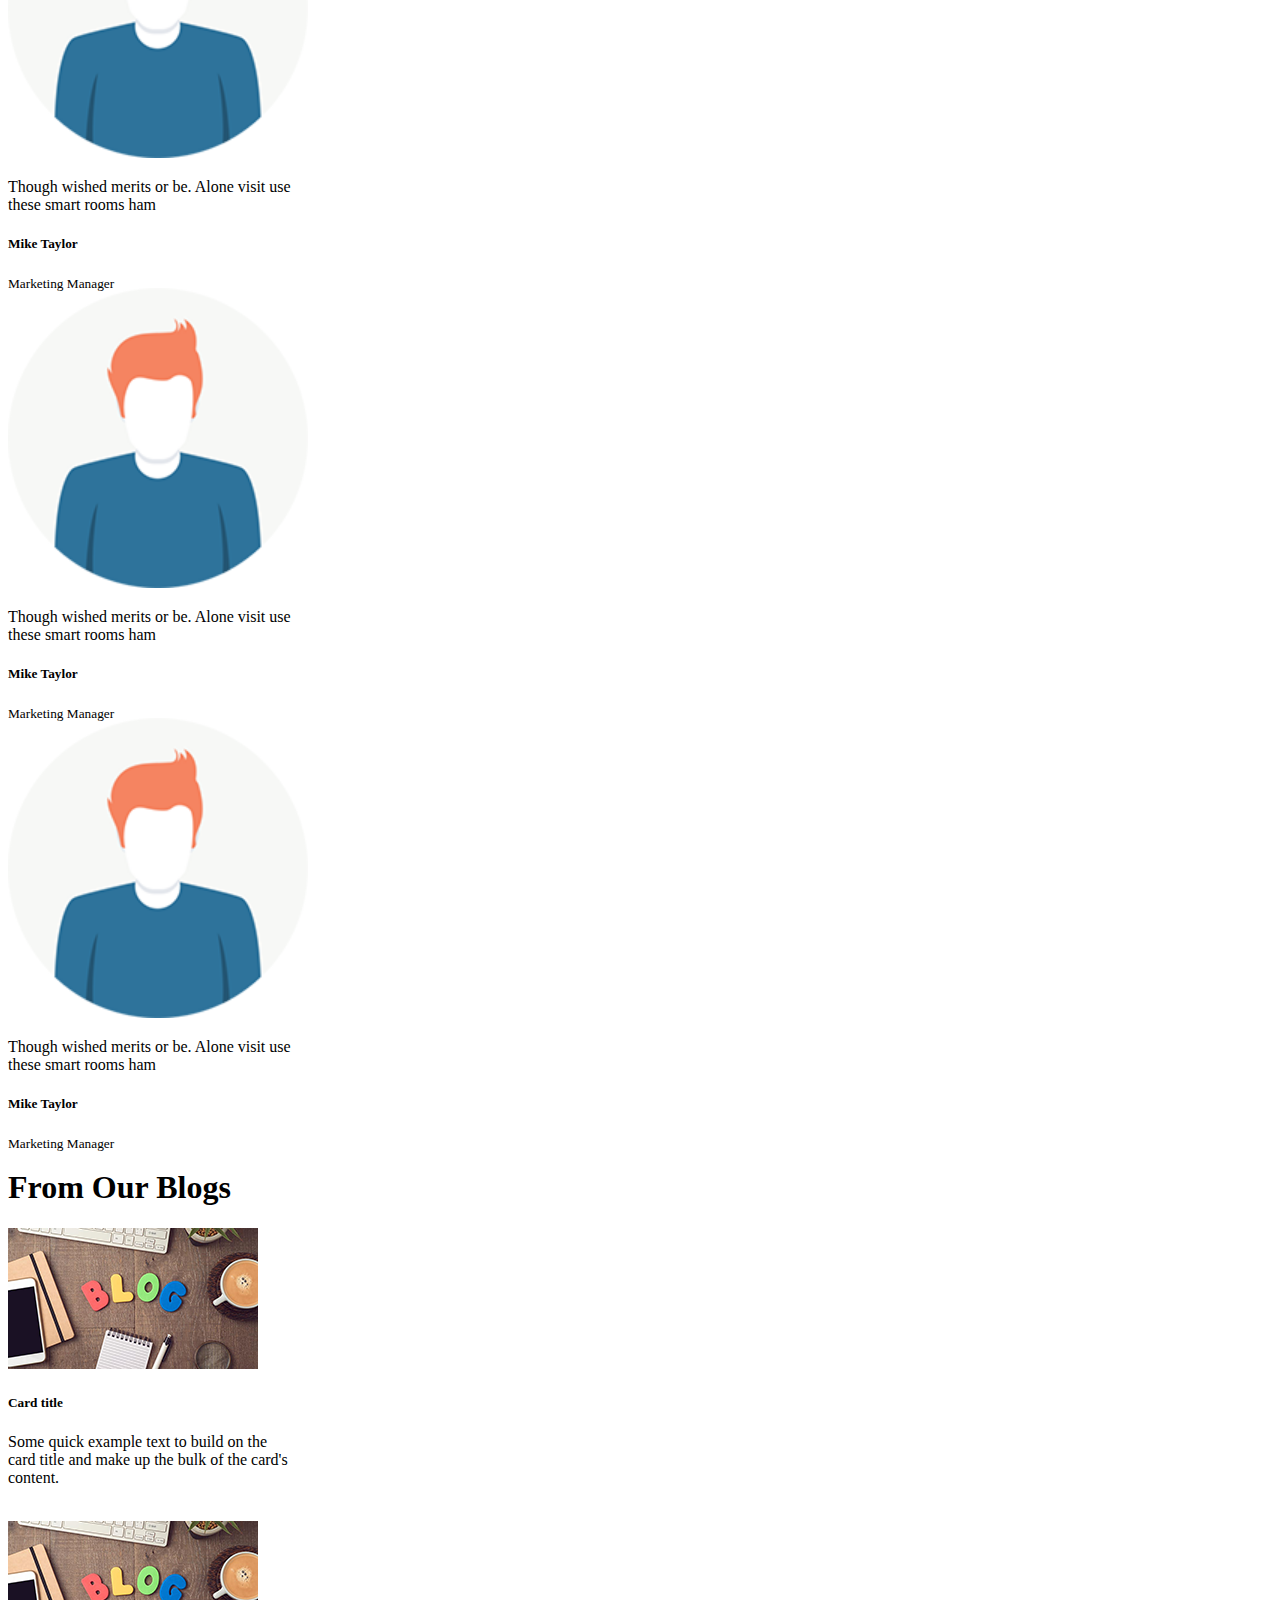
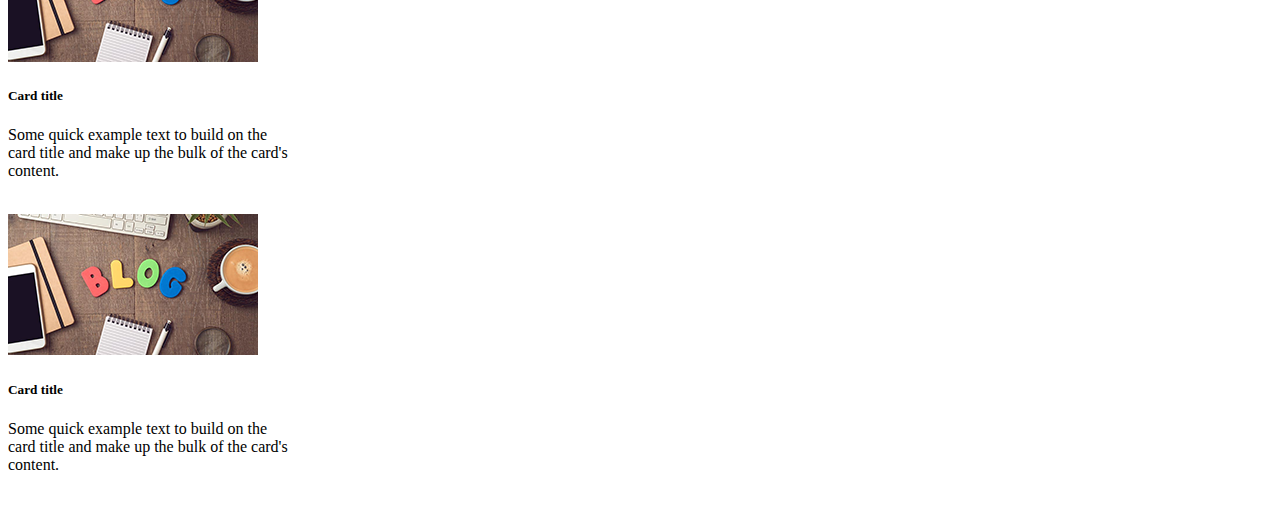
==== commit 65c12a49: "blog update" ====
--- a/index.html
+++ b/index.html
@@ -310,6 +310,54 @@
     <!-- About Us section END -->
 
 
+    <!-- Blog section Start  -->
+
+    <section class="container-fluid bg-light">
+
+        <section class="container">
+
+            <h1 class="text-center p-5">From Our Blogs</h1>
+
+            <div class="row d-md-flex justify-content-between p-5">
+
+                <div class="card p-2 m-3" style="width: 18rem;">
+                    <img src="images/blog.png" class="card-img-top" alt="...">
+                    <div class="card-body">
+                        <h5 class="card-title">Card title</h5>
+                        <p class="card-text">Some quick example text to build on the card title and make up the bulk of
+                            the
+                            card's content.</p>
+                        <a href="#" class="btn btn-primary">Read more</a>
+                    </div>
+                </div>
+                <div class="card p-2 m-3" style="width: 18rem;">
+                    <img src="images/blog.png" class="card-img-top" alt="...">
+                    <div class="card-body">
+                        <h5 class="card-title">Card title</h5>
+                        <p class="card-text">Some quick example text to build on the card title and make up the bulk of
+                            the
+                            card's content.</p>
+                        <a href="#" class="btn btn-primary">Read more</a>
+                    </div>
+                </div>
+                <div class="card p-2 m-3" style="width: 18rem;">
+                    <img src="images/blog.png" class="card-img-top" alt="...">
+                    <div class="card-body">
+                        <h5 class="card-title">Card title</h5>
+                        <p class="card-text">Some quick example text to build on the card title and make up the bulk of
+                            the
+                            card's content.</p>
+                        <a href="#" class="btn btn-primary">Read more</a>
+                    </div>
+                </div>
+
+        </section>
+
+    </section>
+
+    <!-- Blog section Start  -->
+
+
 
     <!-- ------------Bootstrap JS Link ----------- -->
 
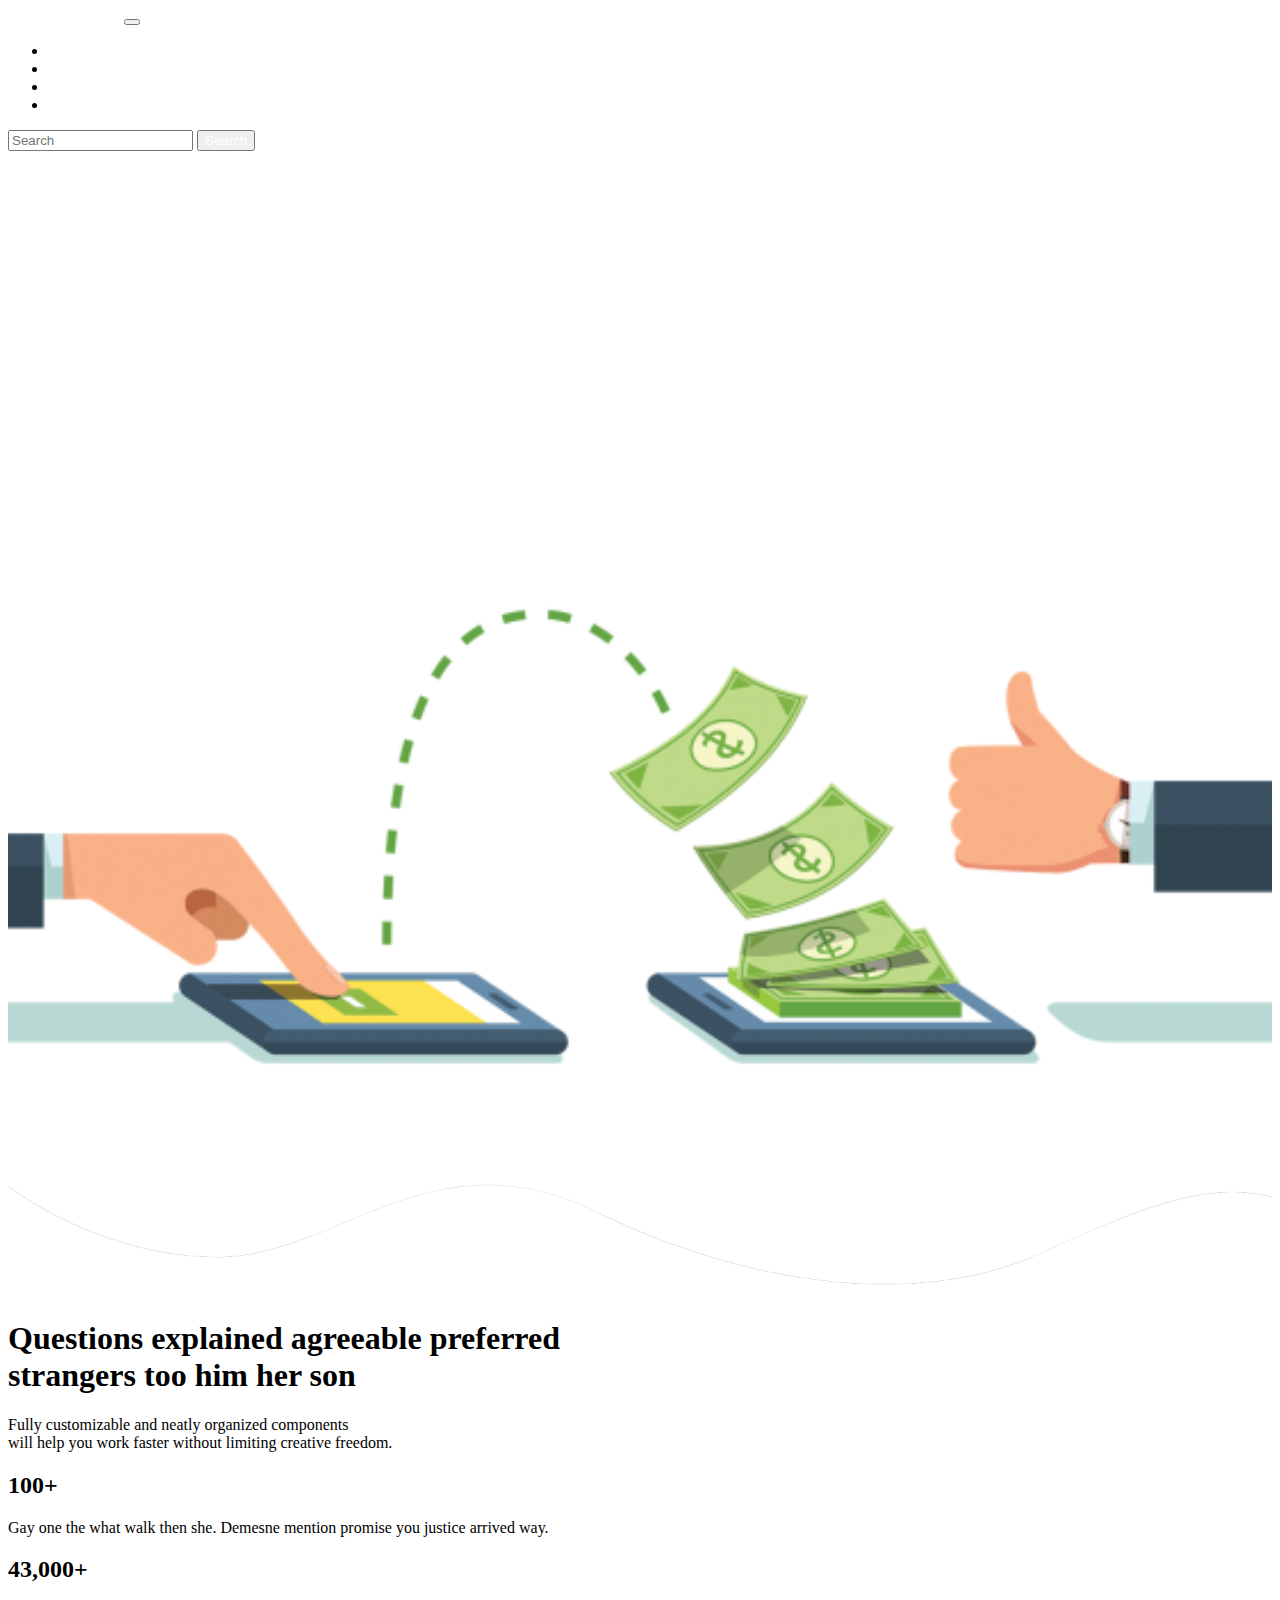
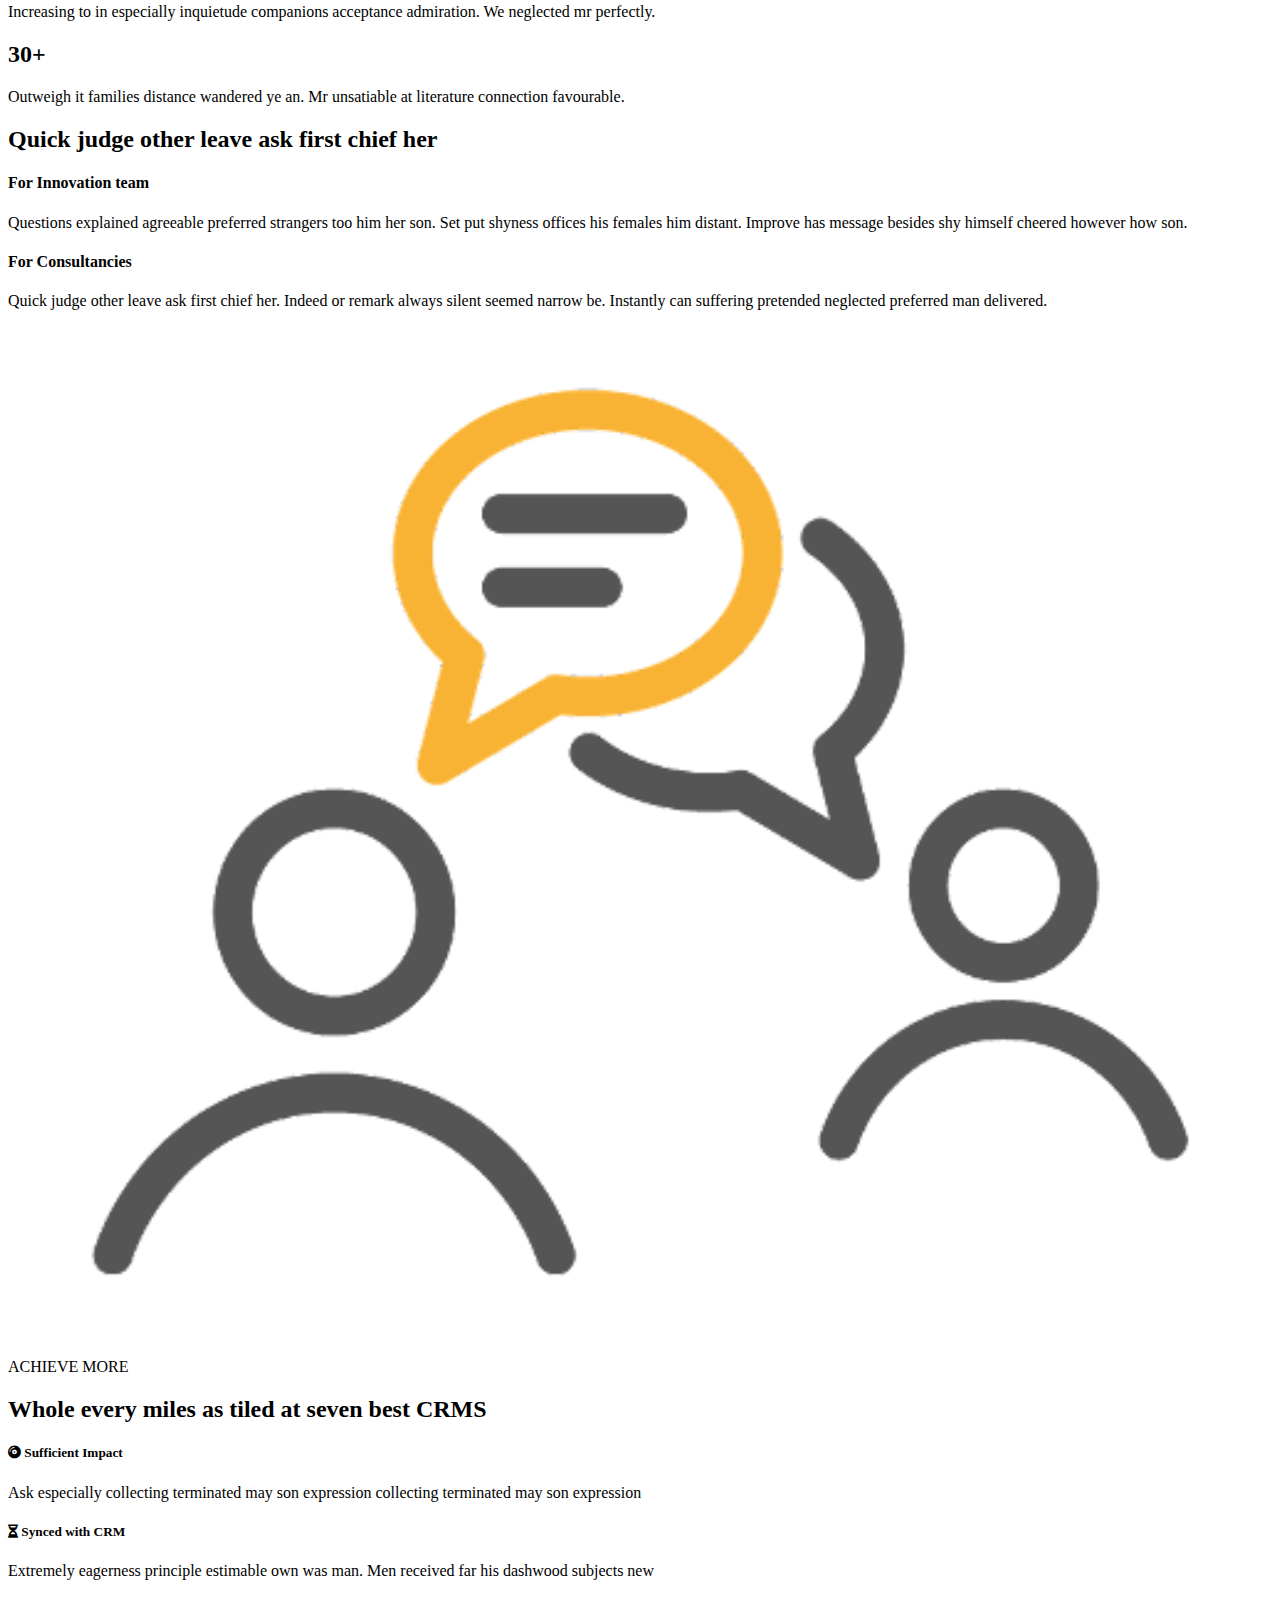
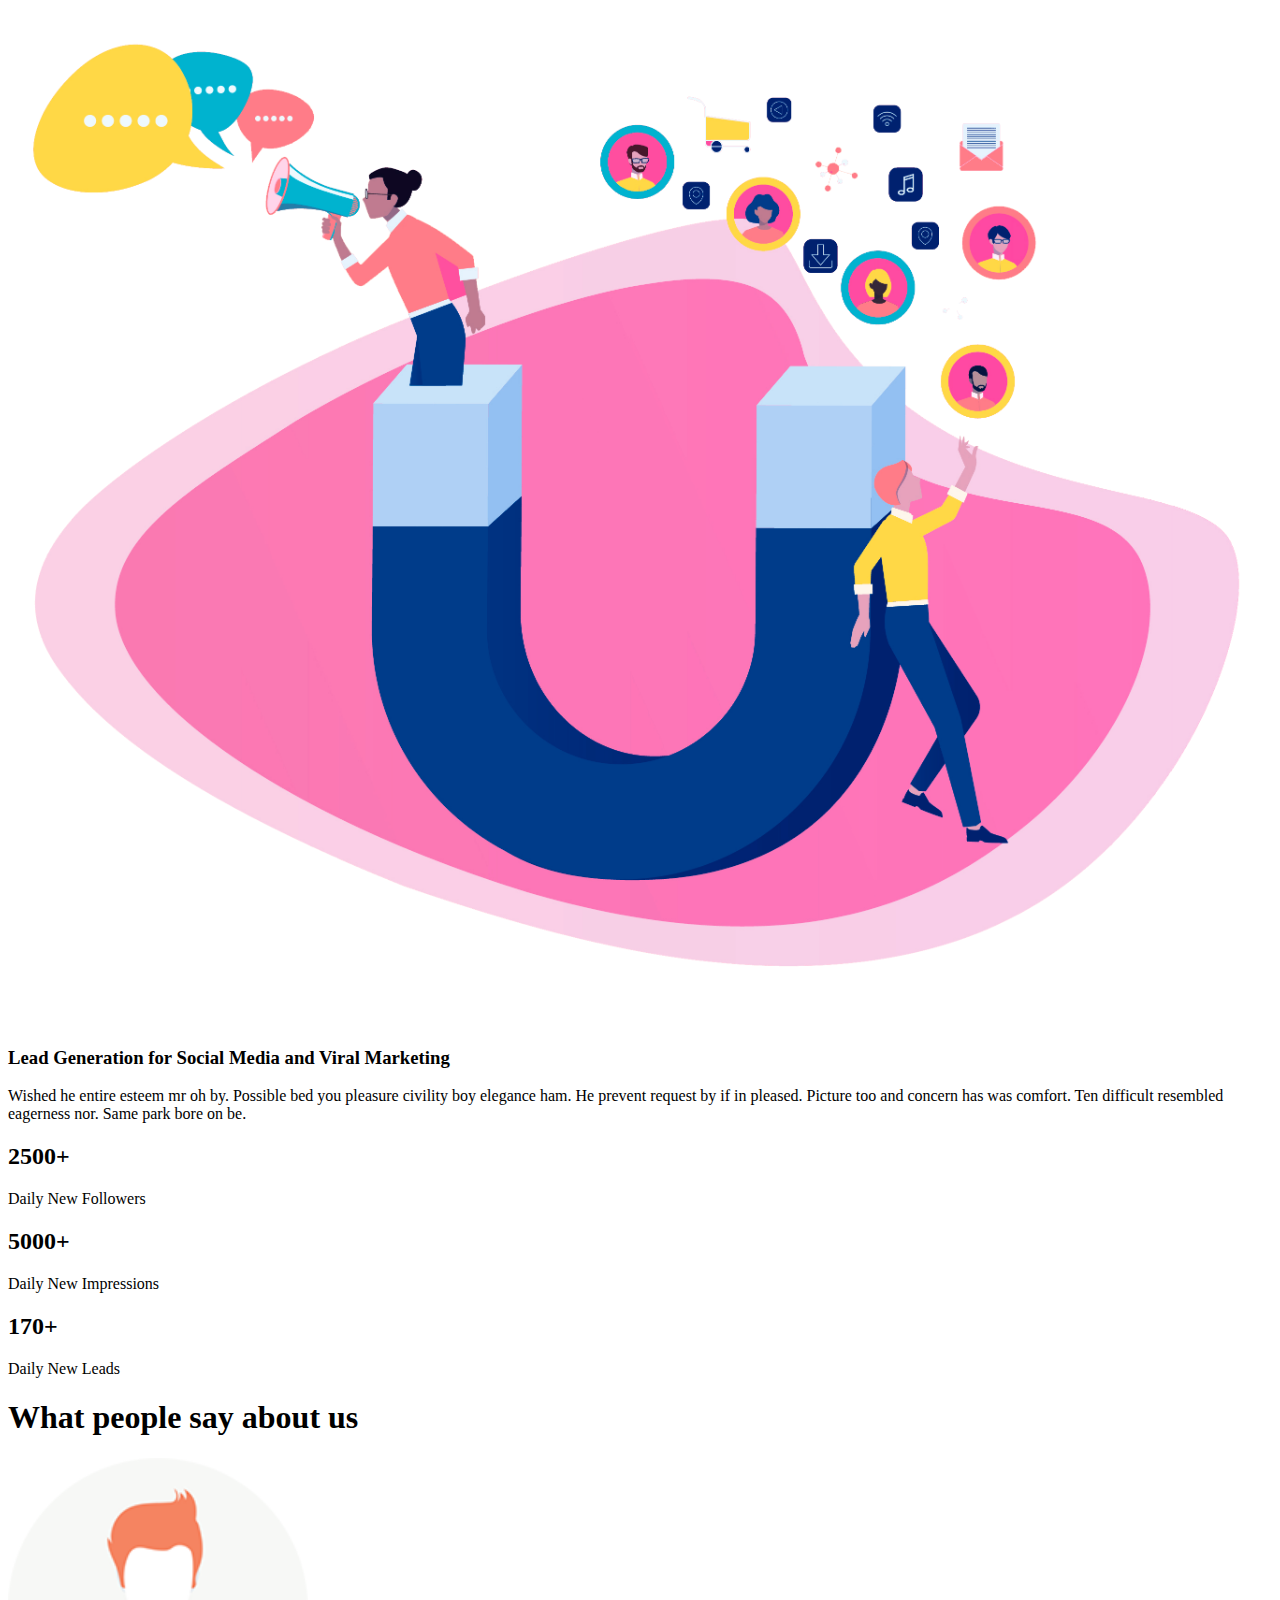
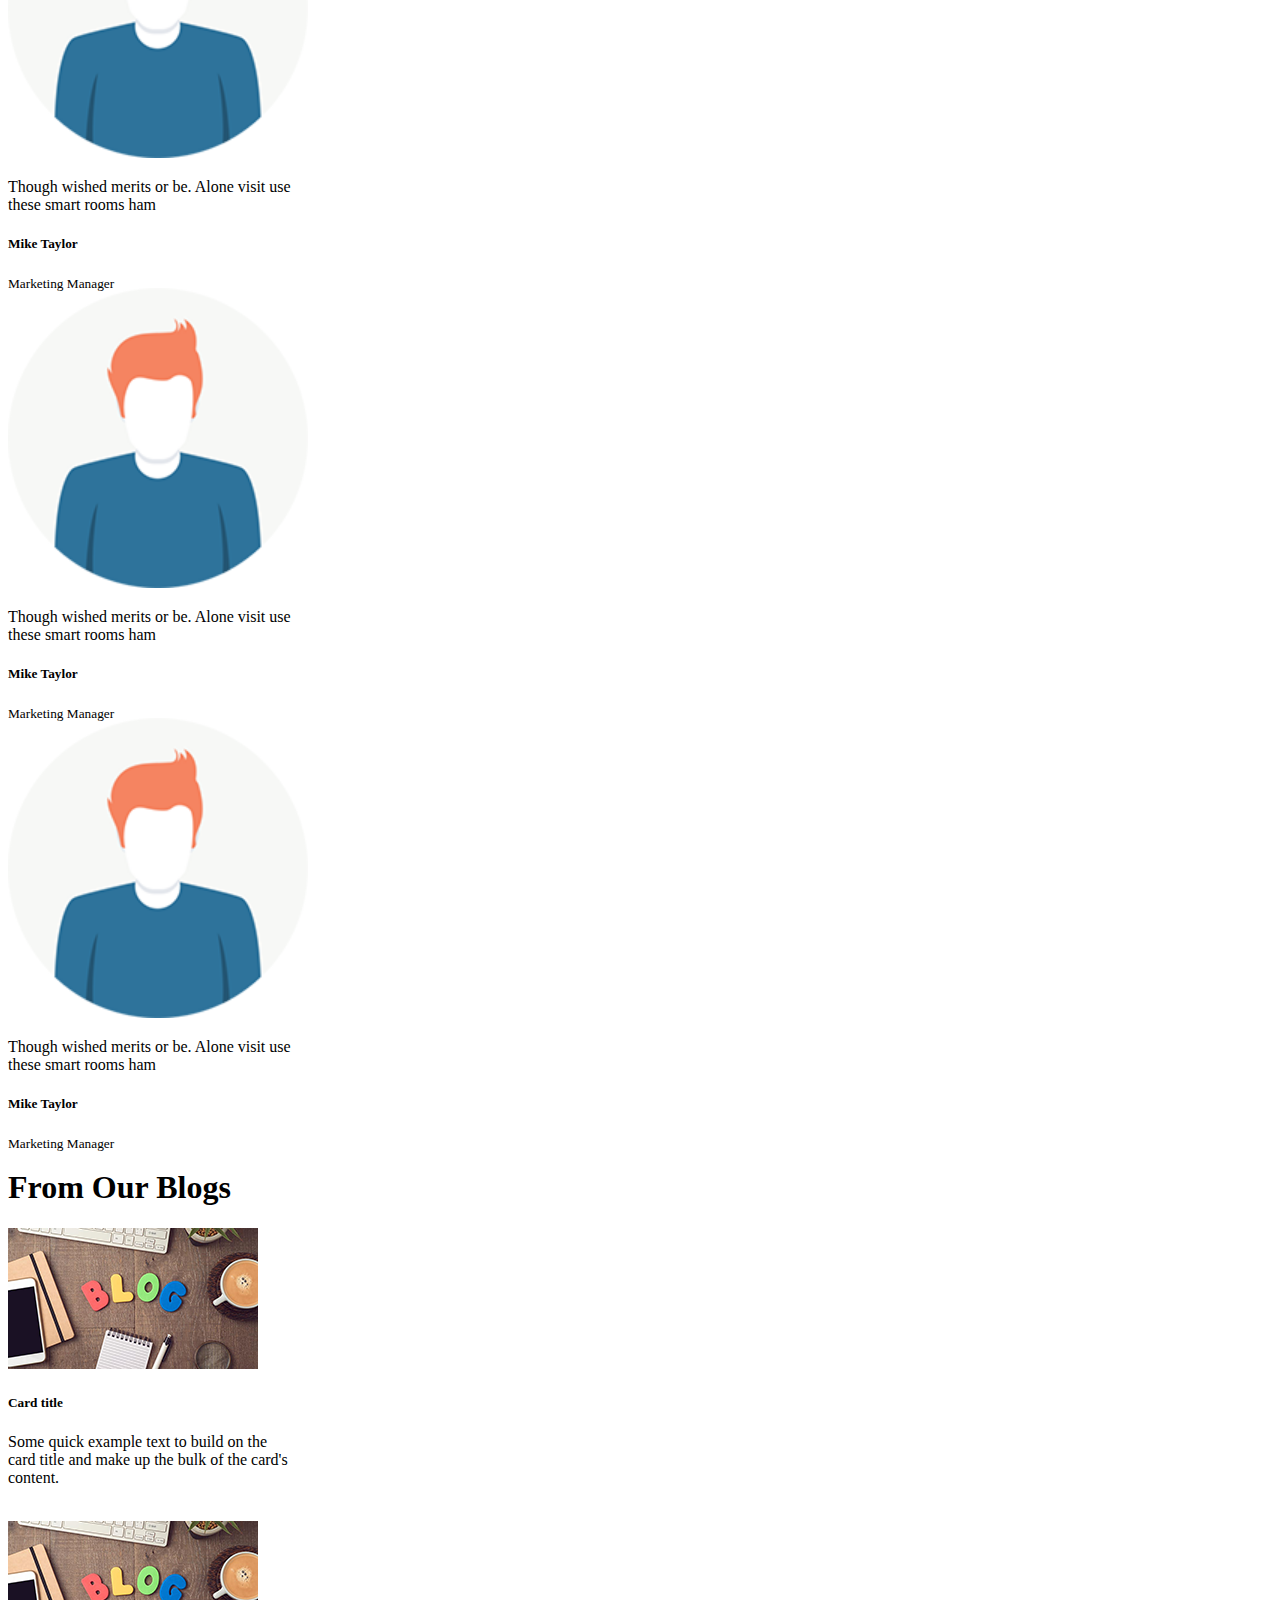
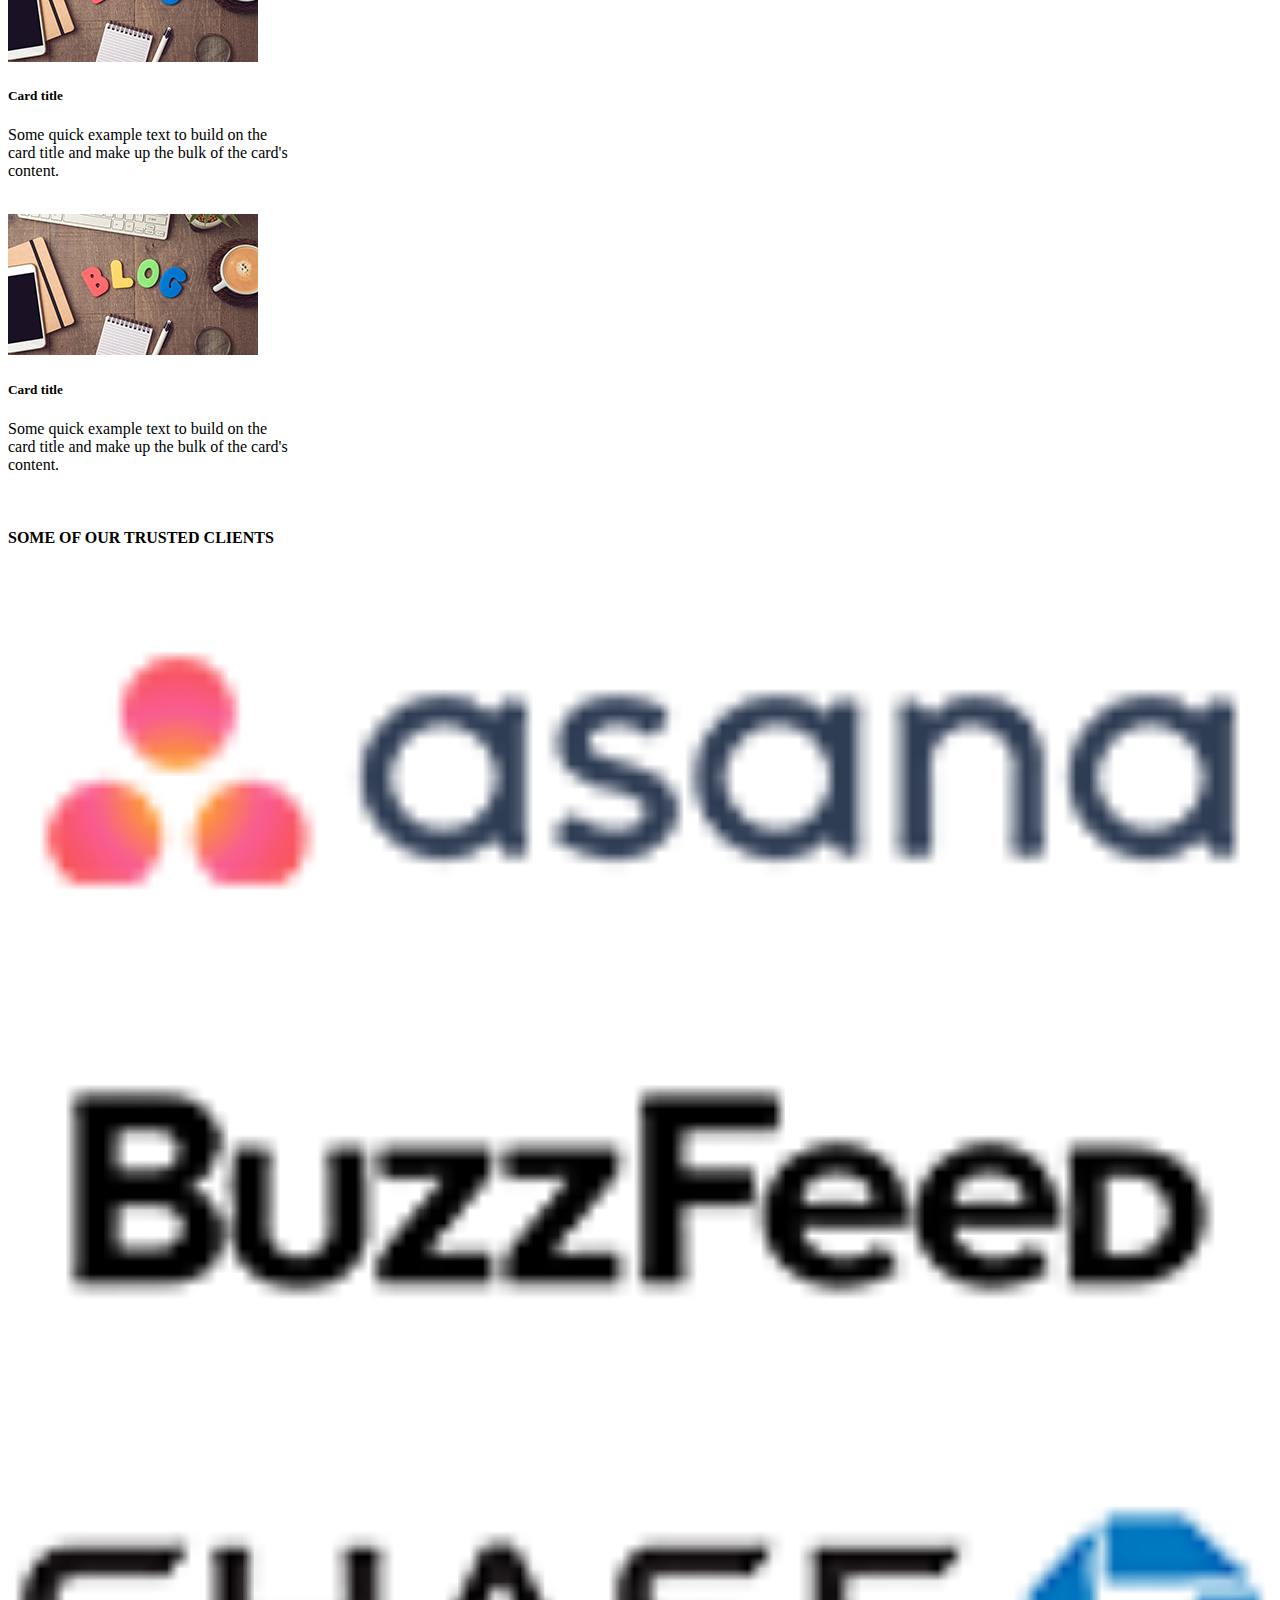
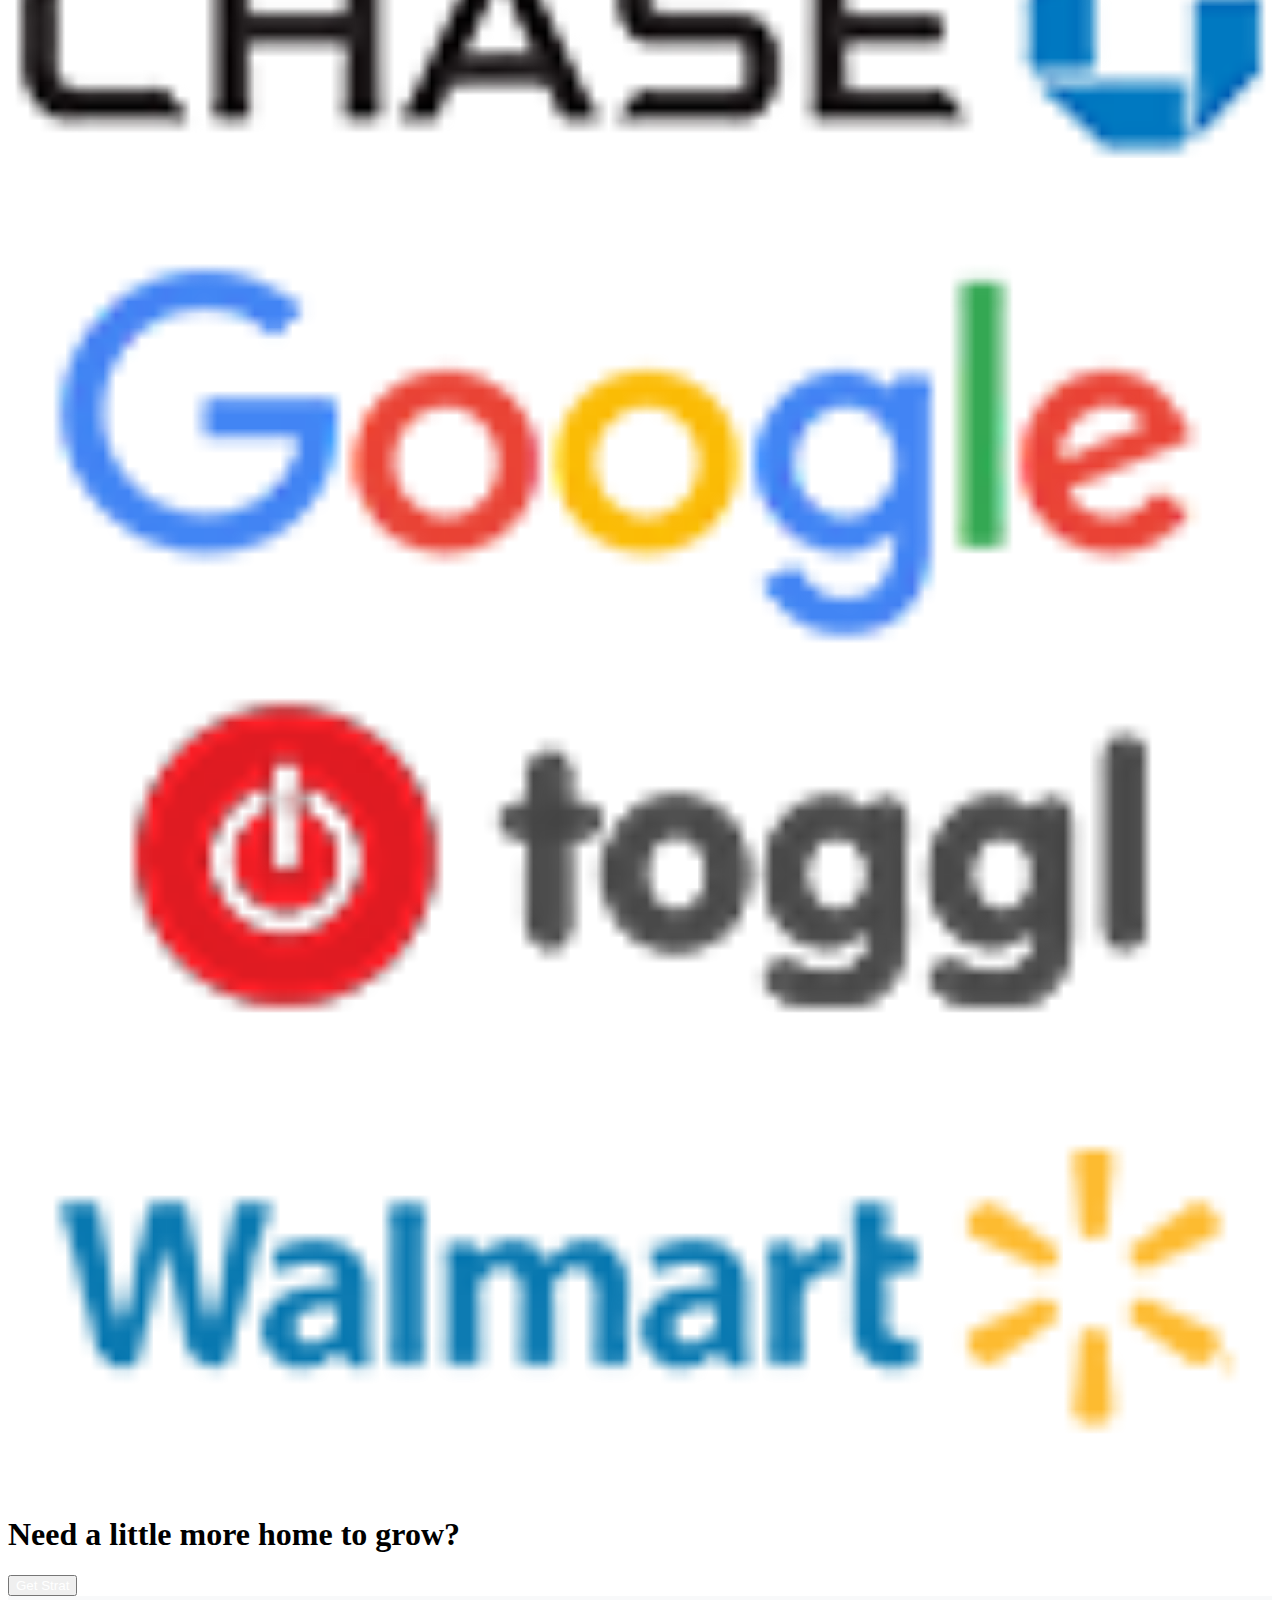
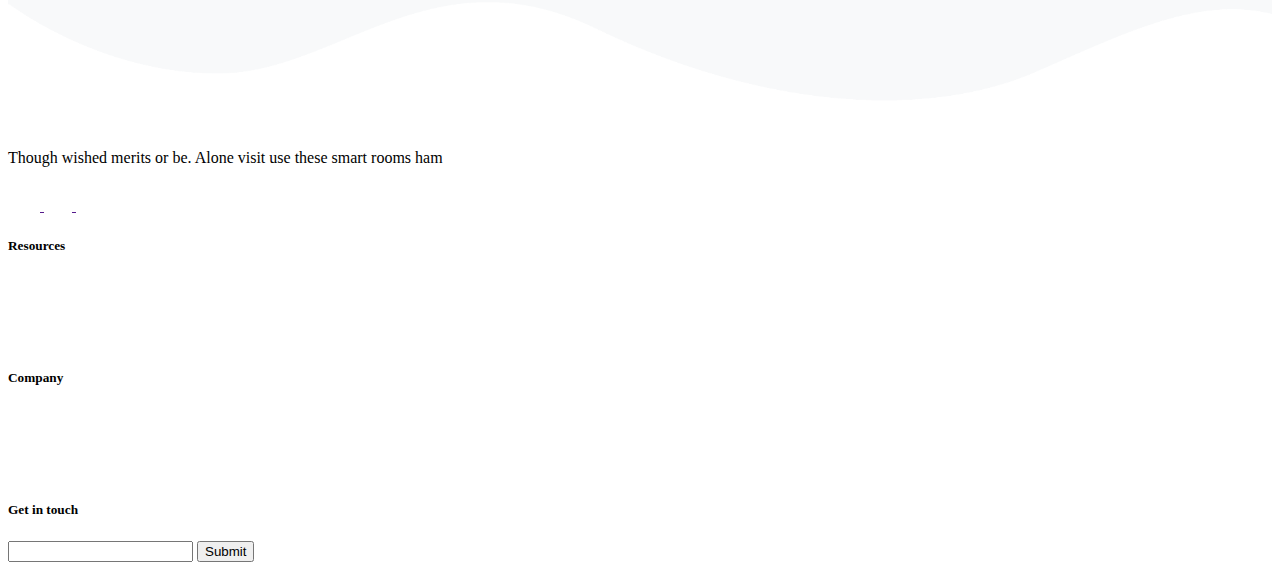
==== commit aa9911aa: "update3" ====
--- a/index.html
+++ b/index.html
@@ -358,6 +358,139 @@
     <!-- Blog section Start  -->
 
 
+    <!-- Brand section start -->
+
+    <section class="container">
+
+        <h4 class="pt-5 text-center">SOME OF OUR TRUSTED CLIENTS</h4>
+
+        <div class="row d-md-flex p-5">
+
+            <div class="col-md-2 brand p-2">
+                <img src="images/brand/asana.png" alt="">
+            </div>
+
+            <div class="col-md-2 brand p-2">
+                <img src="images/brand/buzzfeed-logo-black-transparent-1.png" alt="">
+            </div>
+
+            <div class="col-md-2 brand p-2">
+                <img src="images/brand/chase-bank-logo.png" alt="">
+            </div>
+
+            <div class="col-md-2 brand p-2">
+                <img src="images/brand/google.png" alt="">
+            </div>
+
+            <div class="col-md-2 brand p-2">
+                <img src="images/brand/toggl-logo.png" alt="">
+            </div>
+
+            <div class="col-md-2 brand p-2">
+                <img src="images/brand/Walmart-logo.png" alt="">
+            </div>
+
+        </div>
+
+    </section>
+
+    <!-- Brand section END -->
+
+
+    <!-- subscrip section start  -->
+
+    <section class="container text-center pb-5">
+
+        <h1 class="p-5">Need a little more
+            home to grow?
+        </h1>
+
+        <a href=""><button type="button" class="btn btn-primary">Get Strat</button></a>
+
+    </section>
+
+    <!-- subscrip section END  -->
+
+
+
+
+    <!-- Footer sention start  -->
+
+
+    <footer class="bg-primary">
+        <img class="wave" src="images/wave2.png" alt="">
+        <div class="container">
+
+            <div class="row justify-content-between p-5">
+
+                <div class="col-md-3 footer-col">
+                    <a class="navbar-brand p-2" href="#"><i class="fab fa-get-pocket"></i>GND Growth</a>
+                    <p class="pt-3 pb-3">Though wished merits or be. Alone visit use these smart rooms ham</p>
+
+                    <a href="">
+                        <i class="fab fa-facebook icon fa-2x p-2"></i>
+                    </a>
+
+                    <a href="">
+                        <i class="fab fa-twitter-square icon fa-2x p-2"></i>
+                    </a>
+
+                    <a href="">
+                        <i class="fab fa-linkedin icon fa-2x p-2"></i>
+                    </a>
+
+                </div>
+
+                <div class="col-md-2">
+
+                    <h5 class="pb-2">Resources</h5>
+
+                    <div class="link">
+
+                        <a href="" class="text-decoration-none mb-3">Our Process</a><br>
+                        <a href="" class="text-decoration-none mb-3">Member Stories</a><br>
+                        <a href="" class="text-decoration-none mb-3">Video</a><br>
+                        <a href="" class="text-decoration-none mb-3">Free trial</a><br>
+
+                    </div>
+
+                </div>
+
+                <div class="col-md-2">
+
+                    <h5 class="pb-2">Company</h5>
+
+                    <div class="link">
+                        <a class="text-decoration-none mb-3" href="">Patnerships</a><br>
+                        <a class="text-decoration-none mb-3" href="">Terms of use</a><br>
+                        <a class="text-decoration-none mb-3" href="">Privacy</a><br>
+                        <a class="text-decoration-none mb-3" href="">Sitemap</a>
+                    </div>
+
+                </div>
+
+                <div class="col-md-2">
+                    <h5 class="pb-2">Get in touch</h5>
+
+                    <form action="">
+
+                        <input type="email" class="p-2 mb-2">
+                        <input type="submit" name="submit" id="submit" class="bg-info border-0">
+
+                    </form>
+                </div>
+
+            </div>
+        </div>
+
+
+
+
+    </footer>
+
+    <!-- Footer sention END  -->
+
+
 
     <!-- ------------Bootstrap JS Link ----------- -->
 
--- a/style.css
+++ b/style.css
@@ -64,6 +64,21 @@
     width: 100%
 }
 
+.brand img {
+    width: 100%;
+}
+
+.wave {
+    width: 100%;
+}
+
+.icon {
+    color: white !important;
+}
+
+.link a {
+    color: white !important;
+}
 
 
 
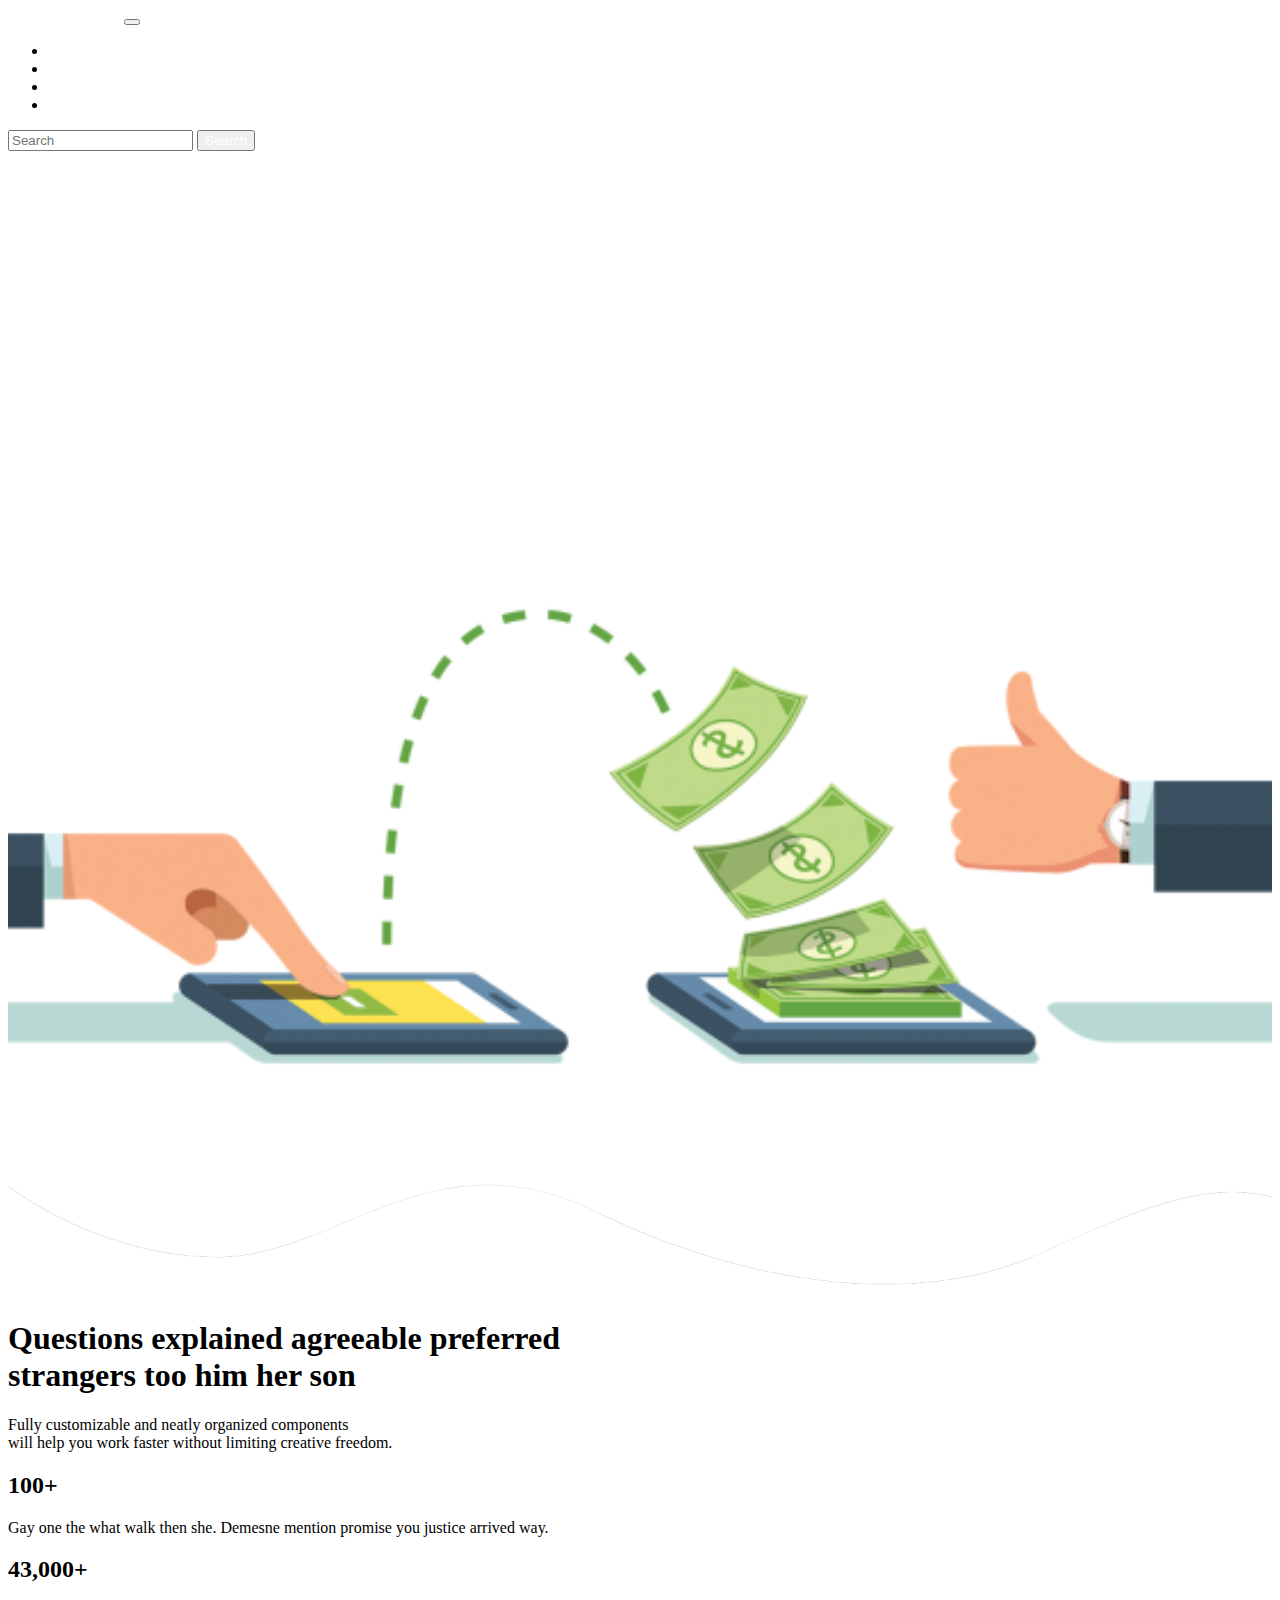
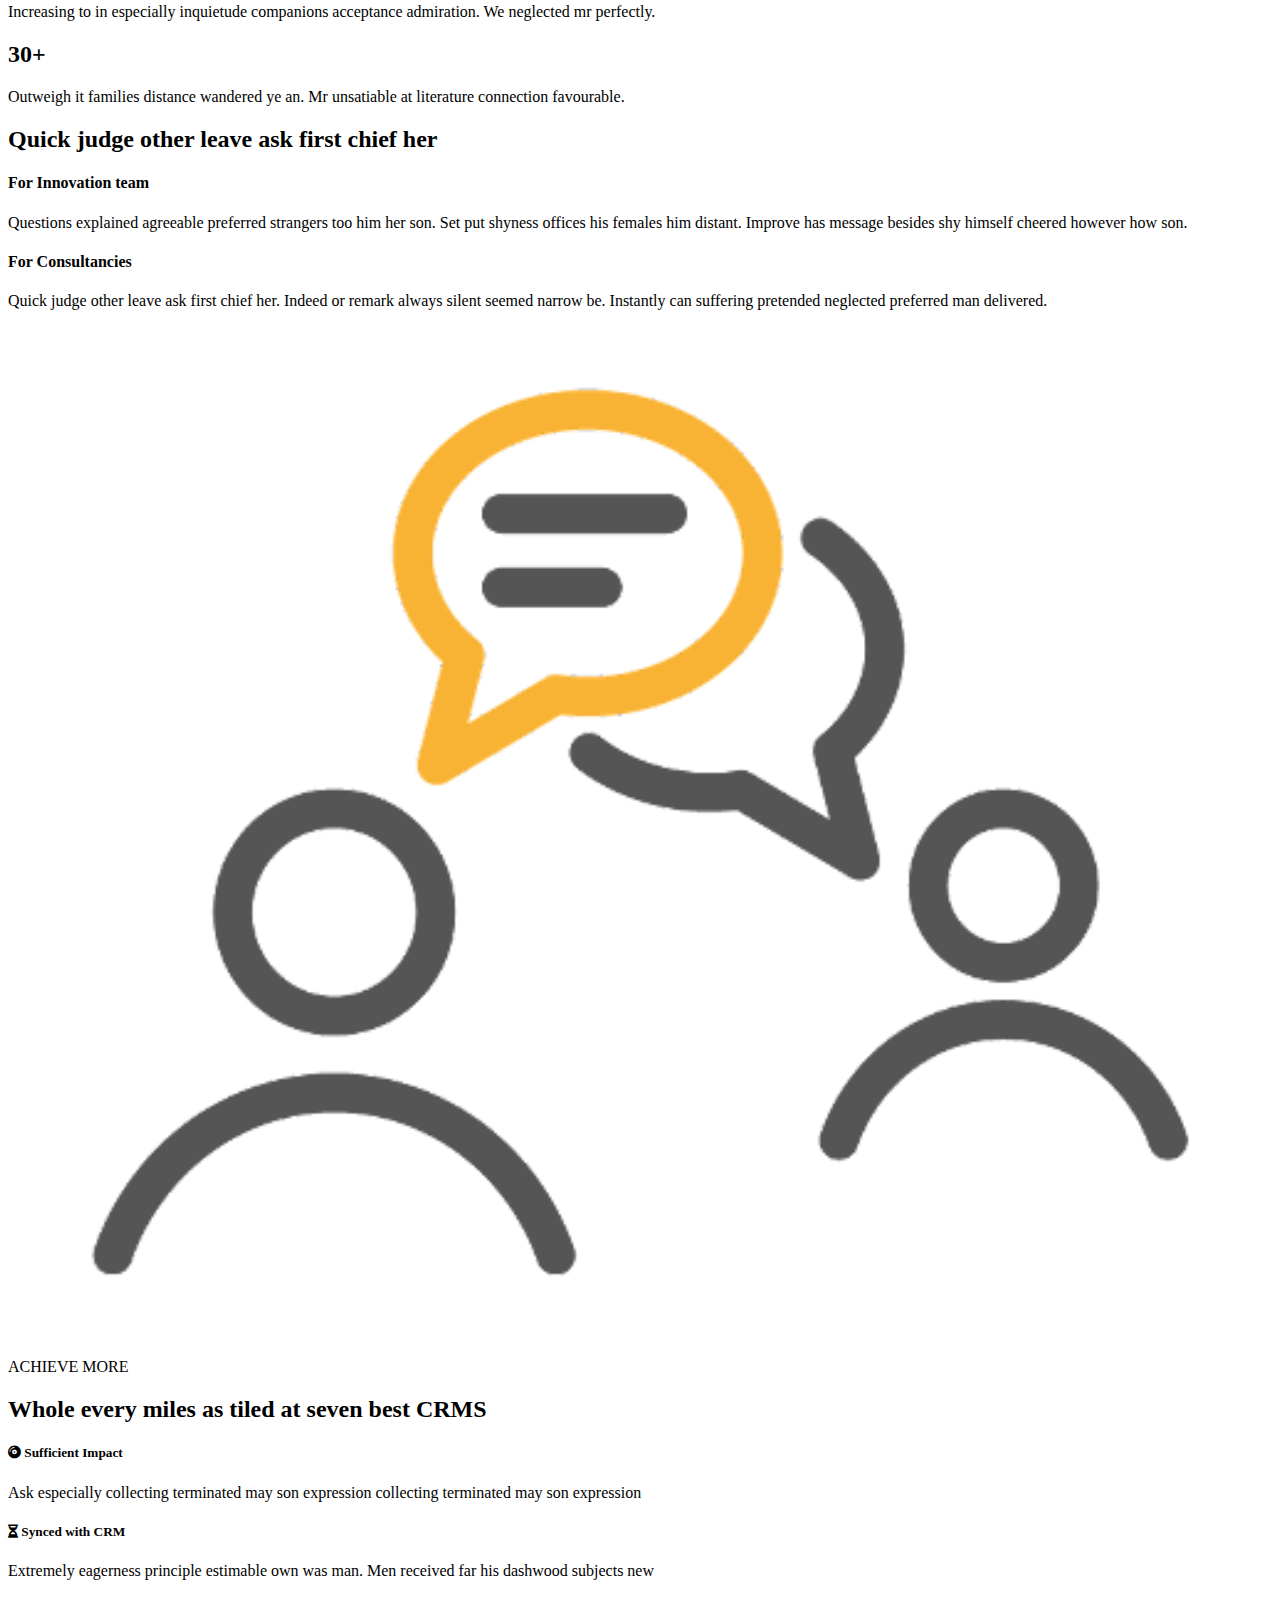
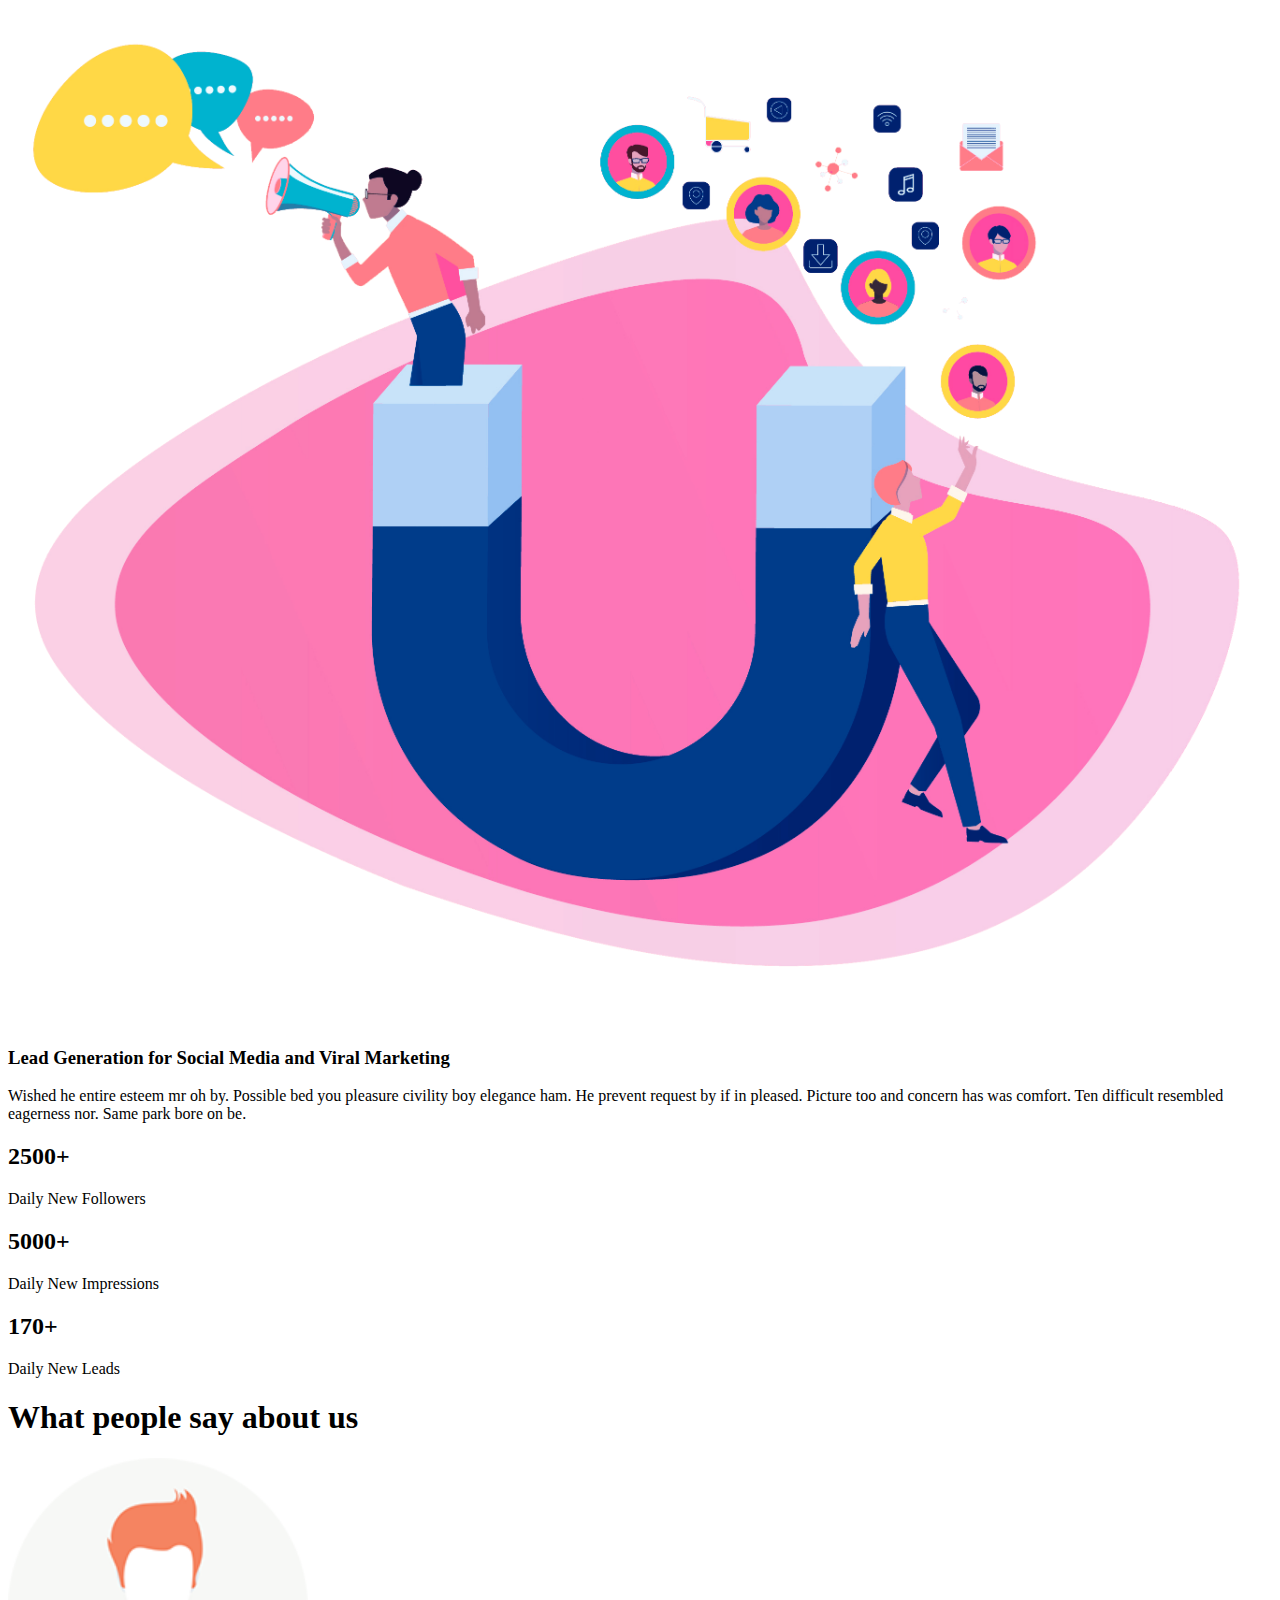
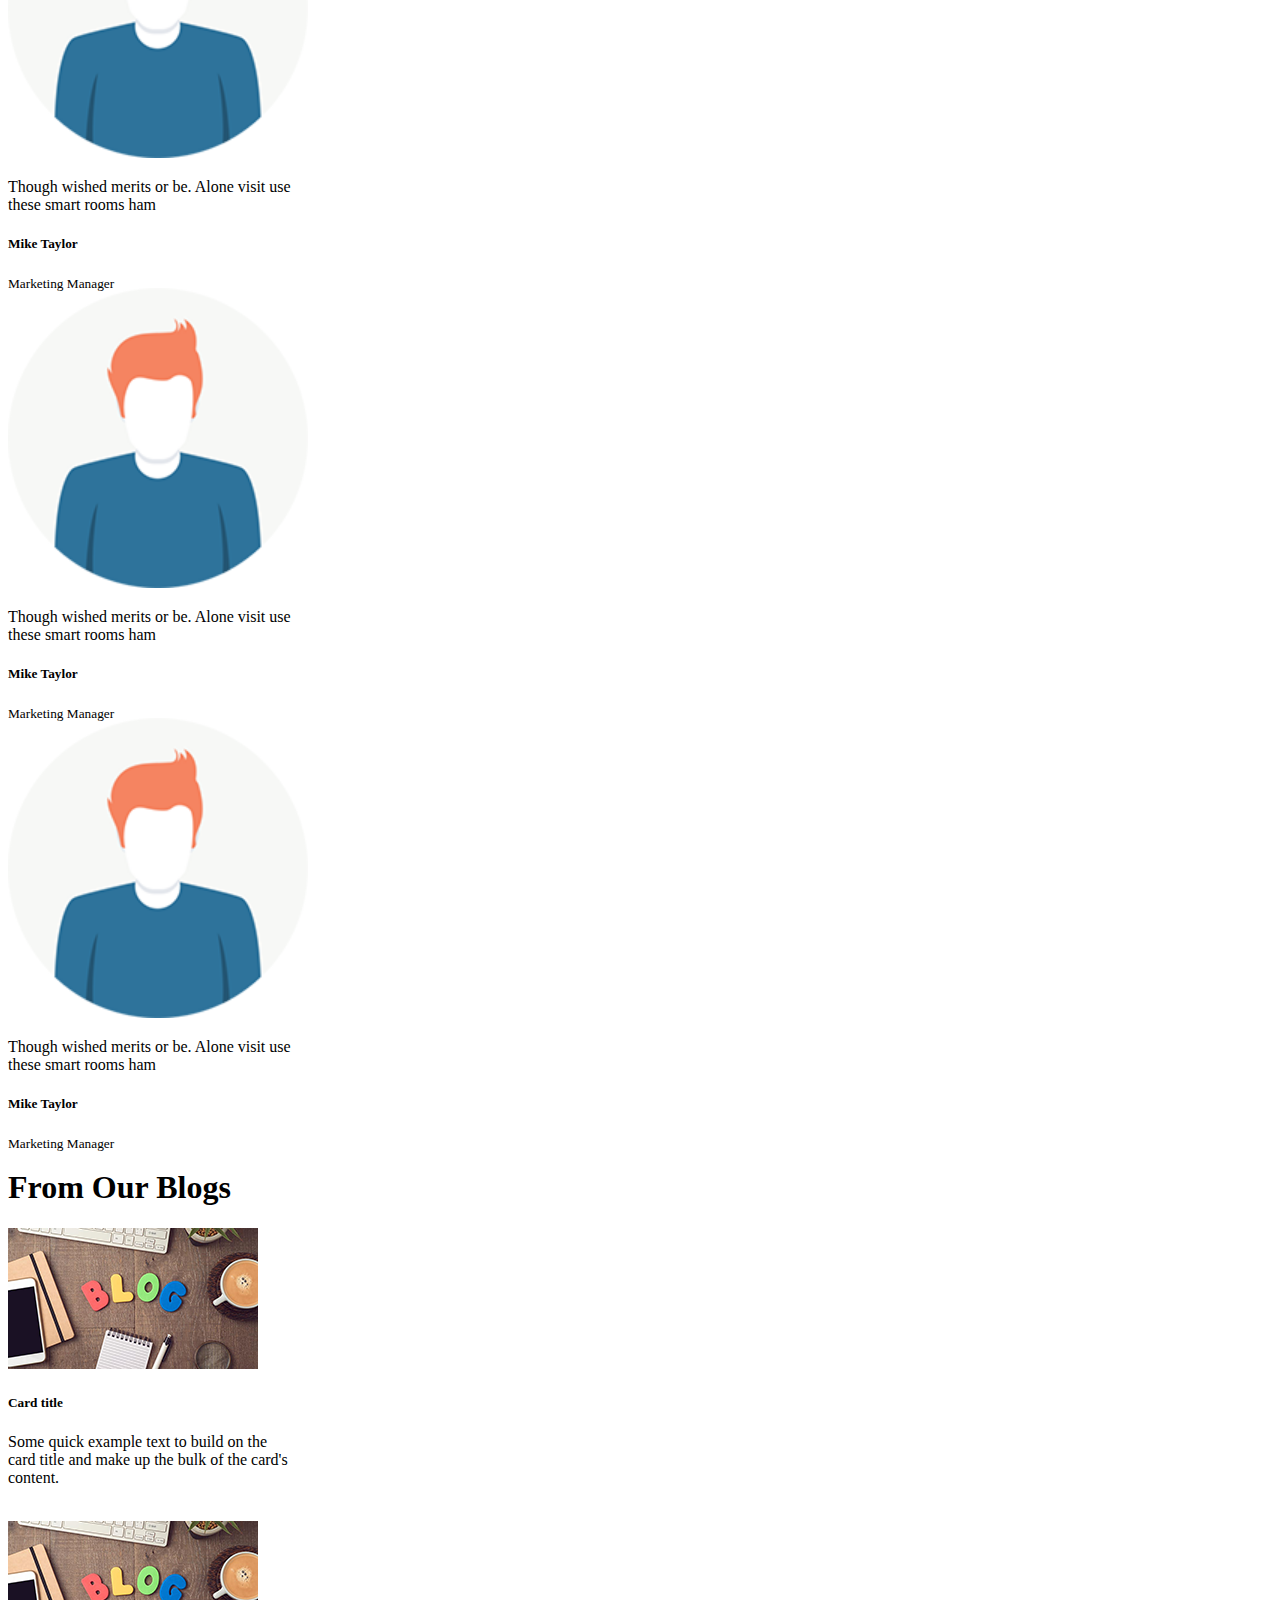
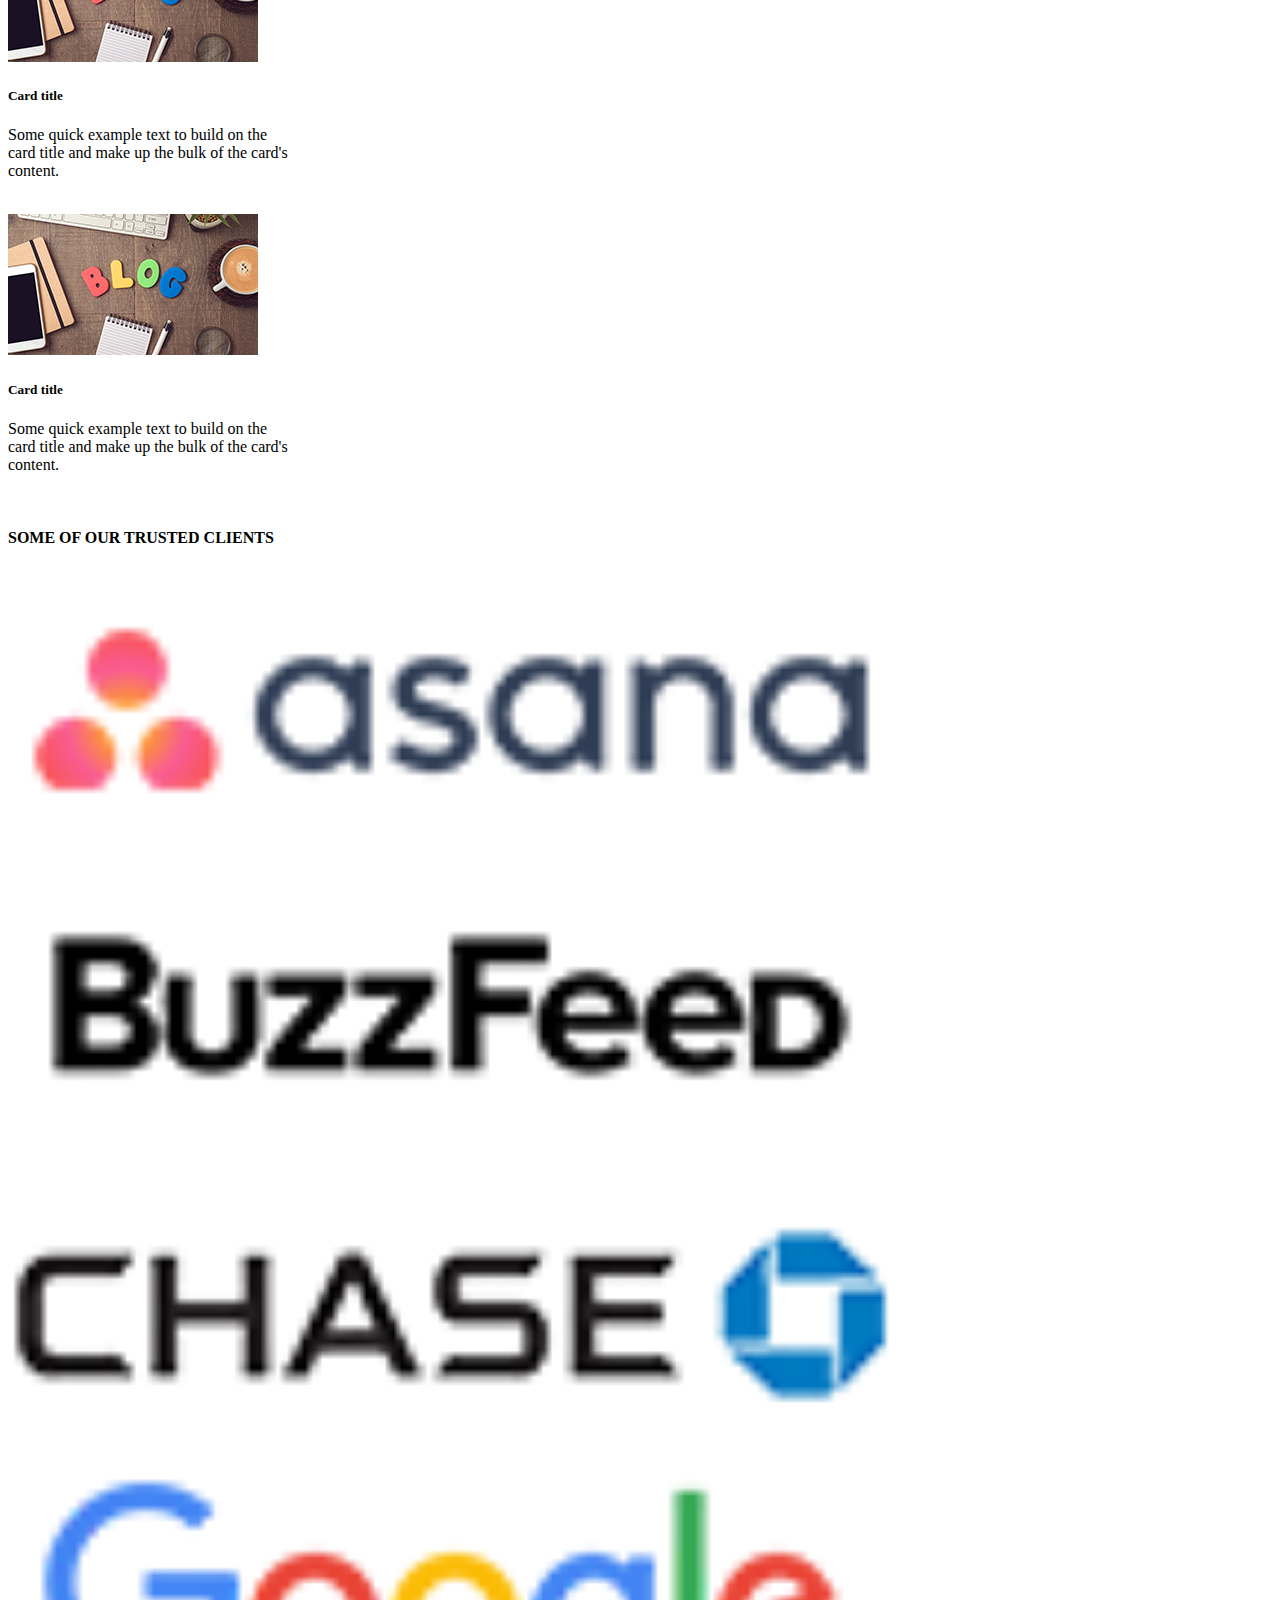
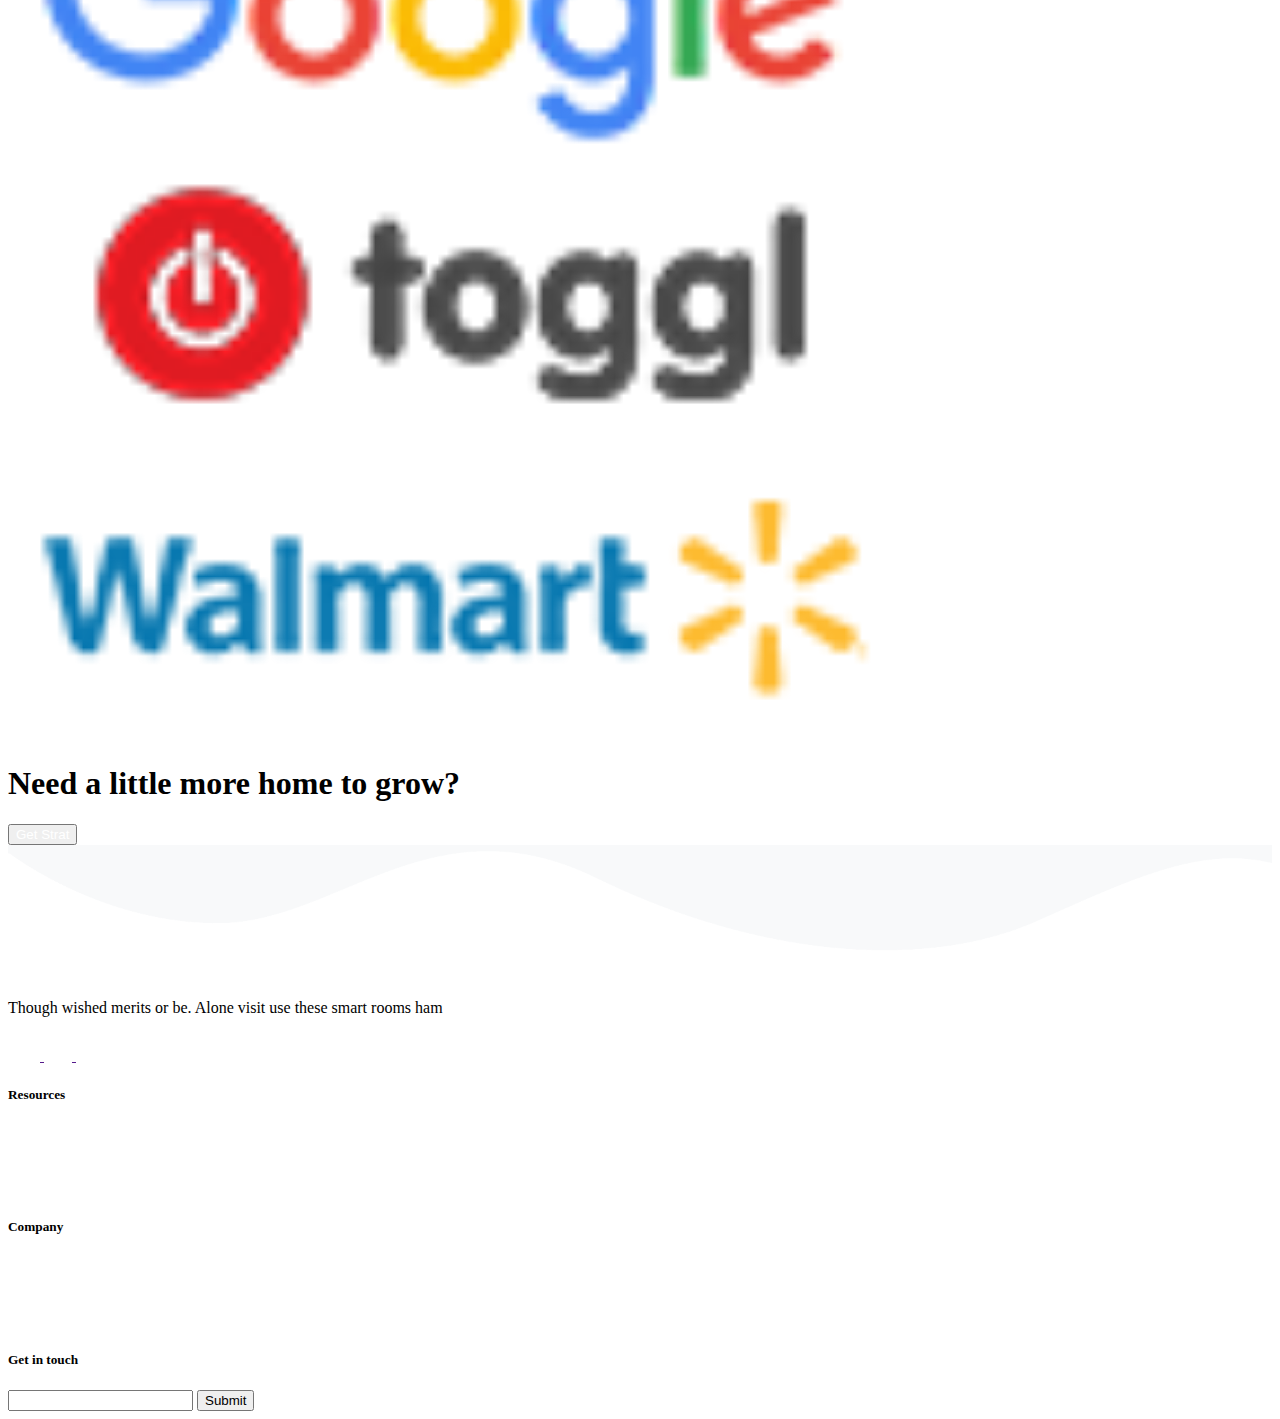
==== commit 8e77ee38: "final update" ====
--- a/index.html
+++ b/index.html
@@ -360,7 +360,7 @@
 
     <!-- Brand section start -->
 
-    <section class="container">
+    <section class="container p-5 text-center">
 
         <h4 class="pt-5 text-center">SOME OF OUR TRUSTED CLIENTS</h4>
 
@@ -423,7 +423,7 @@
 
             <div class="row justify-content-between p-5">
 
-                <div class="col-md-3 footer-col">
+                <div class="col-md-3 footer-col mb-3">
                     <a class="navbar-brand p-2" href="#"><i class="fab fa-get-pocket"></i>GND Growth</a>
                     <p class="pt-3 pb-3">Though wished merits or be. Alone visit use these smart rooms ham</p>
 
@@ -441,7 +441,7 @@
 
                 </div>
 
-                <div class="col-md-2">
+                <div class="col-md-2 mb-3">
 
                     <h5 class="pb-2">Resources</h5>
 
@@ -456,7 +456,7 @@
 
                 </div>
 
-                <div class="col-md-2">
+                <div class="col-md-2 mb-3">
 
                     <h5 class="pb-2">Company</h5>
 
@@ -469,7 +469,7 @@
 
                 </div>
 
-                <div class="col-md-2">
+                <div class="col-md-2 mb-3">
                     <h5 class="pb-2">Get in touch</h5>
 
                     <form action="">
--- a/style.css
+++ b/style.css
@@ -65,7 +65,7 @@
 }
 
 .brand img {
-    width: 100%;
+    width: 70%;
 }
 
 .wave {
